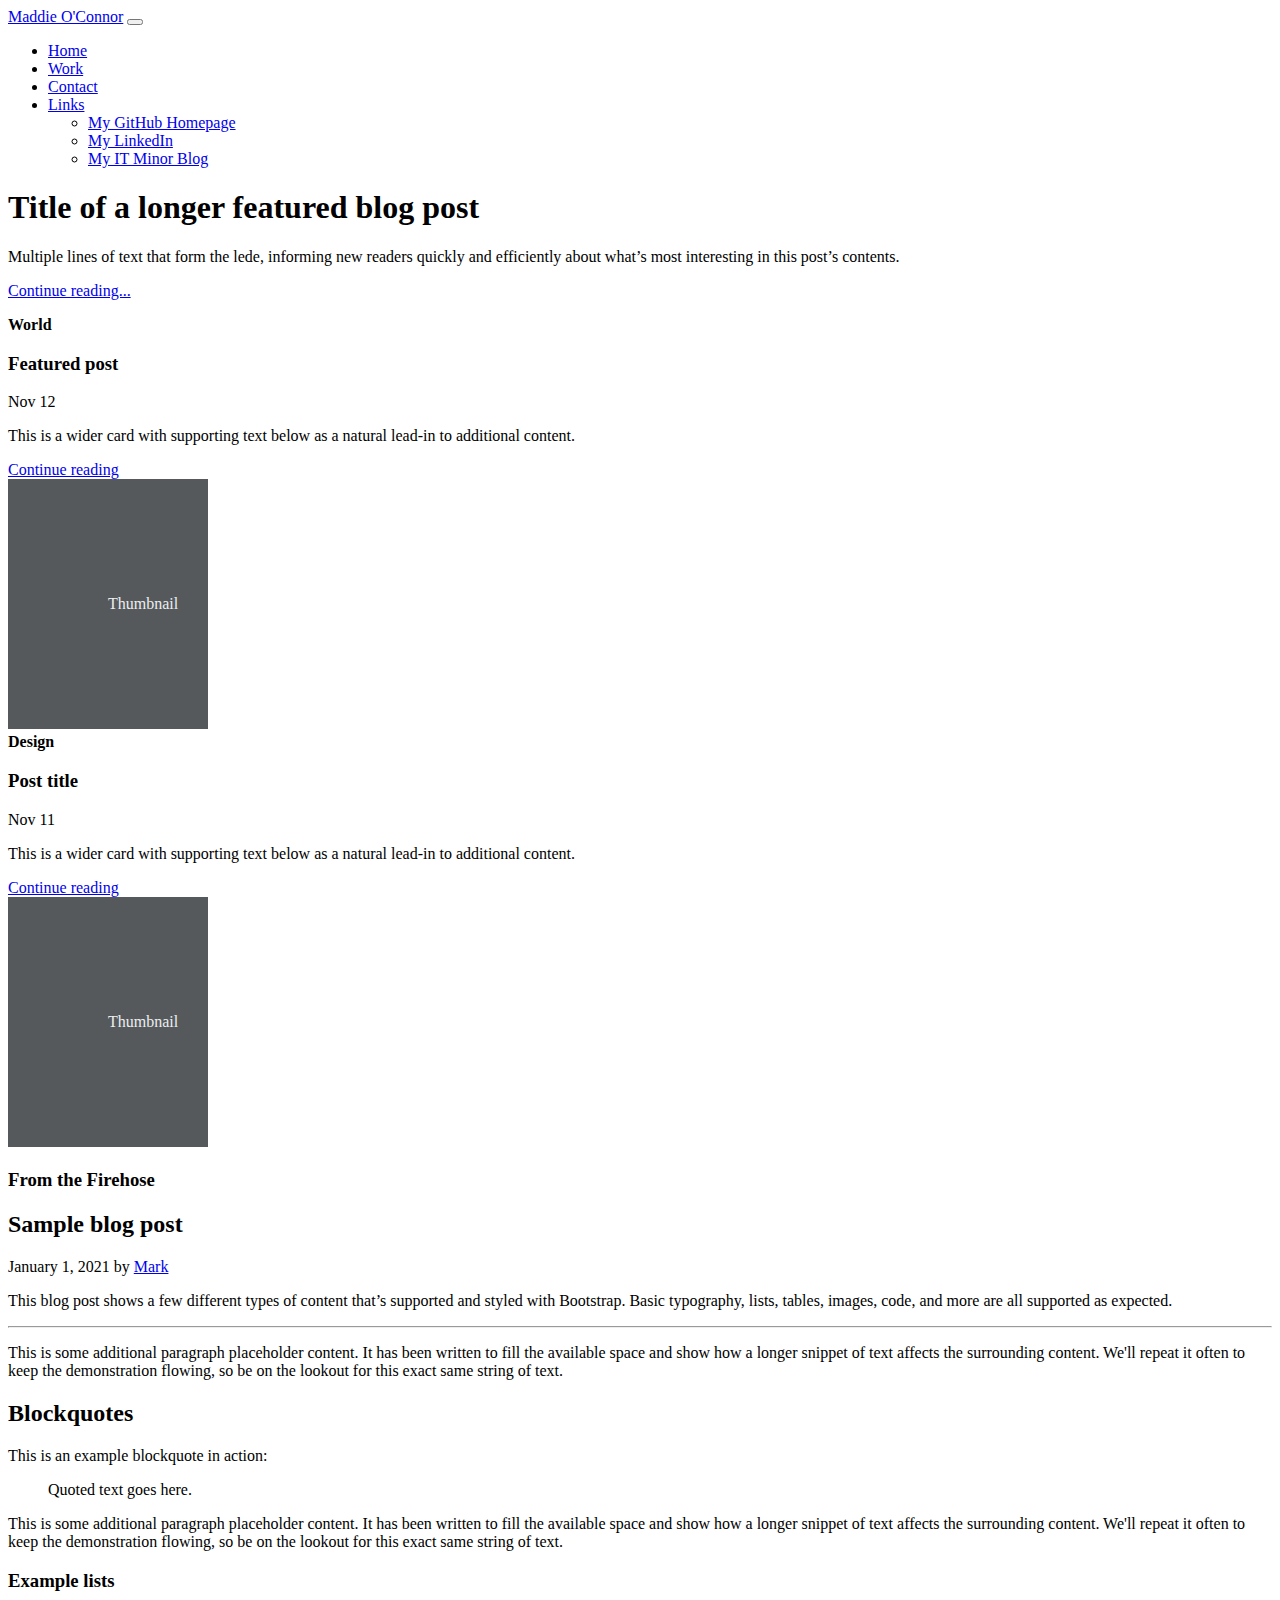
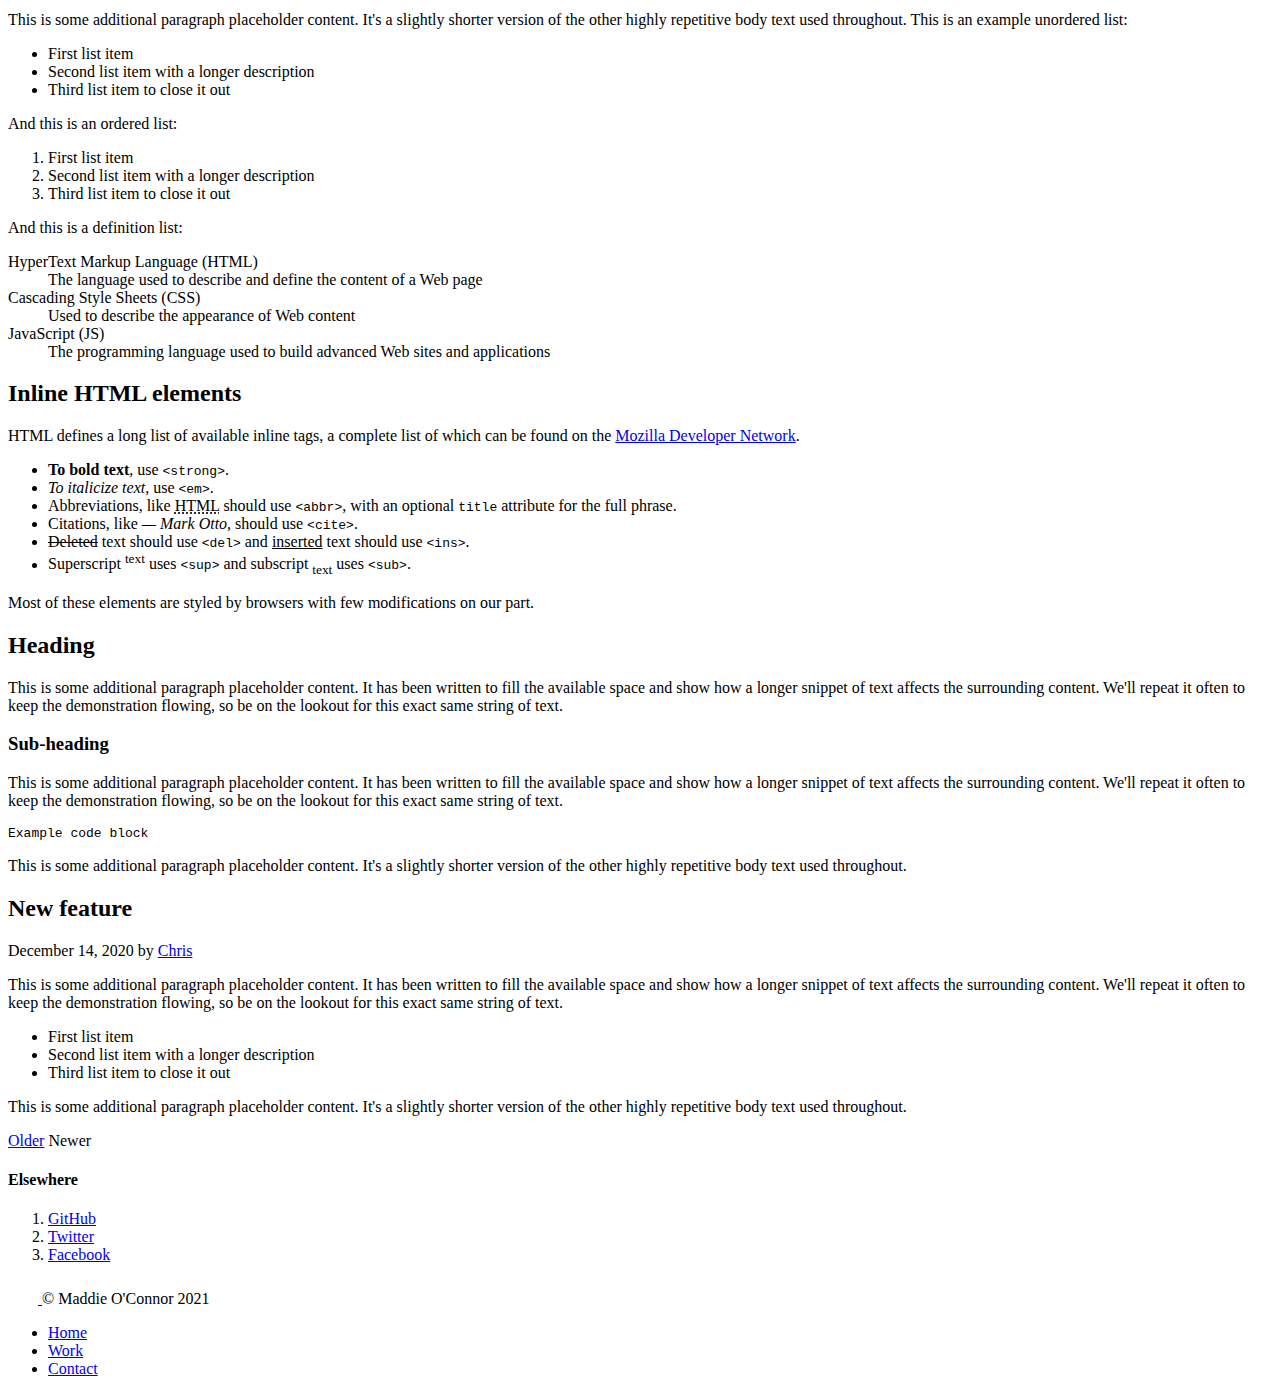
==== index.html @ e5c35200 "initial commit" ====
<!doctype html>
<html lang="en">
  <head>
    <!-- Required meta tags -->
    <meta charset="utf-8">
    <meta name="viewport" content="width=device-width, initial-scale=1">
    <meta name="description" content="Maddie O'Connor is a creative professional">
    <meta name="author" content="Maddie O'Connor">

    <!-- Bootstrap CSS -->
    <link href="https://cdn.jsdelivr.net/npm/bootstrap@5.1.1/dist/css/bootstrap.min.css" rel="stylesheet" integrity="sha384-F3w7mX95PdgyTmZZMECAngseQB83DfGTowi0iMjiWaeVhAn4FJkqJByhZMI3AhiU" crossorigin="anonymous">
   <!--My  CSS & JS-->
    <link href="assets/css/style.css" rel="stylesheet">
    <title>Hello, world!</title>
  </head>
  <body>
      
    
    <div class="container-fluid">
            <nav class="navbar navbar-expand-lg navbar-light bg-light">
                <div class="container-fluid">
                <a class="navbar-brand" href="#">Maddie O'Connor</a>
                <button class="navbar-toggler" type="button" data-bs-toggle="collapse" data-bs-target="#navbarNavDropdown" aria-controls="navbarNavDropdown" aria-expanded="false" aria-label="Toggle navigation">
                    <span class="navbar-toggler-icon"></span>
                </button>
                <div class="collapse navbar-collapse" id="navbarNavDropdown">
                    <ul class="navbar-nav">
                    <li class="nav-item">
                        <a class="nav-link active" aria-current="page" href="#">Home</a>
                    </li>
                    <li class="nav-item">
                        <a class="nav-link" href="#">Work</a>
                    </li>
                    <li class="nav-item">
                        <a class="nav-link" href="#">Contact</a>
                    </li>
                    <li class="nav-item dropdown">
                        <a class="nav-link dropdown-toggle" href="#" id="navbarDropdownMenuLink" role="button" data-bs-toggle="dropdown" aria-expanded="false">
                        Links
                        </a>
                        <ul class="dropdown-menu" aria-labelledby="navbarDropdownMenuLink">
                        <li><a class="dropdown-item" href="#">My GitHub Homepage</a></li>
                        <li><a class="dropdown-item" href="#">My LinkedIn</a></li>
                        <li><a class="dropdown-item" href="#">My IT Minor Blog</a></li>
                        </ul>
                    </li>
                    </ul>
                </div>
                </div>
            </nav>
            <a id="top"></a>
    
    </div>
    <main class="container">
        <div class="p-4 p-md-5 mb-4 rounded">
          <div class="col-md-6 px-0">
            <h1 class="display-4 fst-italic">Title of a longer featured blog post</h1>
            <p class="lead my-3">Multiple lines of text that form the lede, informing new readers quickly and efficiently about what’s most interesting in this post’s contents.</p>
            <p class="lead mb-0"><a href="#" class="text-white fw-bold">Continue reading...</a></p>
          </div>
        </div>
      
        <div class="row mb-2">
          <div class="col-md-6">
            <div class="row g-0 border rounded overflow-hidden flex-md-row mb-4 shadow-sm h-md-250 position-relative">
              <div class="col p-4 d-flex flex-column position-static">
                <strong class="d-inline-block mb-2 text-primary">World</strong>
                <h3 class="mb-0">Featured post</h3>
                <div class="mb-1 text-muted">Nov 12</div>
                <p class="card-text mb-auto">This is a wider card with supporting text below as a natural lead-in to additional content.</p>
                <a href="#" class="stretched-link">Continue reading</a>
              </div>
              <div class="col-auto d-none d-lg-block">
                <svg class="bd-placeholder-img" width="200" height="250" xmlns="http://www.w3.org/2000/svg" role="img" aria-label="Placeholder: Thumbnail" preserveAspectRatio="xMidYMid slice" focusable="false"><title>Placeholder</title><rect width="100%" height="100%" fill="#55595c"/><text x="50%" y="50%" fill="#eceeef" dy=".3em">Thumbnail</text></svg>
      
              </div>
            </div>
          </div>
          <div class="col-md-6">
            <div class="row g-0 border rounded overflow-hidden flex-md-row mb-4 shadow-sm h-md-250 position-relative">
              <div class="col p-4 d-flex flex-column position-static">
                <strong class="d-inline-block mb-2 text-success">Design</strong>
                <h3 class="mb-0">Post title</h3>
                <div class="mb-1 text-muted">Nov 11</div>
                <p class="mb-auto">This is a wider card with supporting text below as a natural lead-in to additional content.</p>
                <a href="#" class="stretched-link">Continue reading</a>
              </div>
              <div class="col-auto d-none d-lg-block">
                <svg class="bd-placeholder-img" width="200" height="250" xmlns="http://www.w3.org/2000/svg" role="img" aria-label="Placeholder: Thumbnail" preserveAspectRatio="xMidYMid slice" focusable="false"><title>Placeholder</title><rect width="100%" height="100%" fill="#55595c"/><text x="50%" y="50%" fill="#eceeef" dy=".3em">Thumbnail</text></svg>
      
              </div>
            </div>
          </div>
        </div>
      
        <div class="row g-5">
          <div class="col-md-8">
            <h3 class="pb-4 mb-4 fst-italic border-bottom">
              From the Firehose
            </h3>
      
            <article class="blog-post">
              <h2 class="blog-post-title">Sample blog post</h2>
              <p class="blog-post-meta">January 1, 2021 by <a href="#">Mark</a></p>
      
              <p>This blog post shows a few different types of content that’s supported and styled with Bootstrap. Basic typography, lists, tables, images, code, and more are all supported as expected.</p>
              <hr>
              <p>This is some additional paragraph placeholder content. It has been written to fill the available space and show how a longer snippet of text affects the surrounding content. We'll repeat it often to keep the demonstration flowing, so be on the lookout for this exact same string of text.</p>
              <h2>Blockquotes</h2>
              <p>This is an example blockquote in action:</p>
              <blockquote class="blockquote">
                <p>Quoted text goes here.</p>
              </blockquote>
              <p>This is some additional paragraph placeholder content. It has been written to fill the available space and show how a longer snippet of text affects the surrounding content. We'll repeat it often to keep the demonstration flowing, so be on the lookout for this exact same string of text.</p>
              <h3>Example lists</h3>
              <p>This is some additional paragraph placeholder content. It's a slightly shorter version of the other highly repetitive body text used throughout. This is an example unordered list:</p>
              <ul>
                <li>First list item</li>
                <li>Second list item with a longer description</li>
                <li>Third list item to close it out</li>
              </ul>
              <p>And this is an ordered list:</p>
              <ol>
                <li>First list item</li>
                <li>Second list item with a longer description</li>
                <li>Third list item to close it out</li>
              </ol>
              <p>And this is a definition list:</p>
              <dl>
                <dt>HyperText Markup Language (HTML)</dt>
                <dd>The language used to describe and define the content of a Web page</dd>
                <dt>Cascading Style Sheets (CSS)</dt>
                <dd>Used to describe the appearance of Web content</dd>
                <dt>JavaScript (JS)</dt>
                <dd>The programming language used to build advanced Web sites and applications</dd>
              </dl>
              <h2>Inline HTML elements</h2>
              <p>HTML defines a long list of available inline tags, a complete list of which can be found on the <a href="https://developer.mozilla.org/en-US/docs/Web/HTML/Element">Mozilla Developer Network</a>.</p>
              <ul>
                <li><strong>To bold text</strong>, use <code class="language-plaintext highlighter-rouge">&lt;strong&gt;</code>.</li>
                <li><em>To italicize text</em>, use <code class="language-plaintext highlighter-rouge">&lt;em&gt;</code>.</li>
                <li>Abbreviations, like <abbr title="HyperText Markup Langage">HTML</abbr> should use <code class="language-plaintext highlighter-rouge">&lt;abbr&gt;</code>, with an optional <code class="language-plaintext highlighter-rouge">title</code> attribute for the full phrase.</li>
                <li>Citations, like <cite>— Mark Otto</cite>, should use <code class="language-plaintext highlighter-rouge">&lt;cite&gt;</code>.</li>
                <li><del>Deleted</del> text should use <code class="language-plaintext highlighter-rouge">&lt;del&gt;</code> and <ins>inserted</ins> text should use <code class="language-plaintext highlighter-rouge">&lt;ins&gt;</code>.</li>
                <li>Superscript <sup>text</sup> uses <code class="language-plaintext highlighter-rouge">&lt;sup&gt;</code> and subscript <sub>text</sub> uses <code class="language-plaintext highlighter-rouge">&lt;sub&gt;</code>.</li>
              </ul>
              <p>Most of these elements are styled by browsers with few modifications on our part.</p>
              <h2>Heading</h2>
              <p>This is some additional paragraph placeholder content. It has been written to fill the available space and show how a longer snippet of text affects the surrounding content. We'll repeat it often to keep the demonstration flowing, so be on the lookout for this exact same string of text.</p>
              <h3>Sub-heading</h3>
              <p>This is some additional paragraph placeholder content. It has been written to fill the available space and show how a longer snippet of text affects the surrounding content. We'll repeat it often to keep the demonstration flowing, so be on the lookout for this exact same string of text.</p>
              <pre><code>Example code block</code></pre>
              <p>This is some additional paragraph placeholder content. It's a slightly shorter version of the other highly repetitive body text used throughout.</p>
            </article>
      
 
      
            <article class="blog-post">
              <h2 class="blog-post-title">New feature</h2>
              <p class="blog-post-meta">December 14, 2020 by <a href="#">Chris</a></p>
      
              <p>This is some additional paragraph placeholder content. It has been written to fill the available space and show how a longer snippet of text affects the surrounding content. We'll repeat it often to keep the demonstration flowing, so be on the lookout for this exact same string of text.</p>
              <ul>
                <li>First list item</li>
                <li>Second list item with a longer description</li>
                <li>Third list item to close it out</li>
              </ul>
              <p>This is some additional paragraph placeholder content. It's a slightly shorter version of the other highly repetitive body text used throughout.</p>
            </article>
      
            <nav class="blog-pagination" aria-label="Pagination">
              <a class="btn btn-outline-primary" href="#">Older</a>
              <a class="btn btn-outline-secondary disabled">Newer</a>
            </nav>
      
          </div>
      

      
              <div class="p-4">
                <h4 class="fst-italic">Elsewhere</h4>
                <ol class="list-unstyled">
                  <li><a href="#">GitHub</a></li>
                  <li><a href="#">Twitter</a></li>
                  <li><a href="#">Facebook</a></li>               </ol>
              </div>
            </div>
          </div>
        </div>
      
      </main>
    <div class="container">
        <footer class="d-flex flex-wrap justify-content-between align-items-center py-3 my-4 border-top">
          <div class="col-md-4 d-flex align-items-center">
            <a href="/" class="mb-3 me-2 mb-md-0 text-muted text-decoration-none lh-1">
              <svg class="bi" width="30" height="24"><use xlink:href="#bootstrap"/></svg>
            </a>
            <span class="text-muted">&copy; Maddie O'Connor 2021</span>
          </div>
      
          <ul class="nav col-md-4 justify-content-end list-unstyled d-flex">
            <li class="ms-3"><a class="text-muted" href="#top">Home</a></li>
            <li class="ms-3"><a class="text-muted" href="#work">Work</a></li>
            <li class="ms-3"><a class="text-muted" href="#contact">Contact</a></li>
          </ul>
        </footer>
      </div>
    <!-- Optional JavaScript; choose one of the two! -->

    <!-- Option 1: Bootstrap Bundle with Popper -->
    <script src="https://cdn.jsdelivr.net/npm/bootstrap@5.1.1/dist/js/bootstrap.bundle.min.js" integrity="sha384-/bQdsTh/da6pkI1MST/rWKFNjaCP5gBSY4sEBT38Q/9RBh9AH40zEOg7Hlq2THRZ" crossorigin="anonymous"></script>


  </body>
</html>
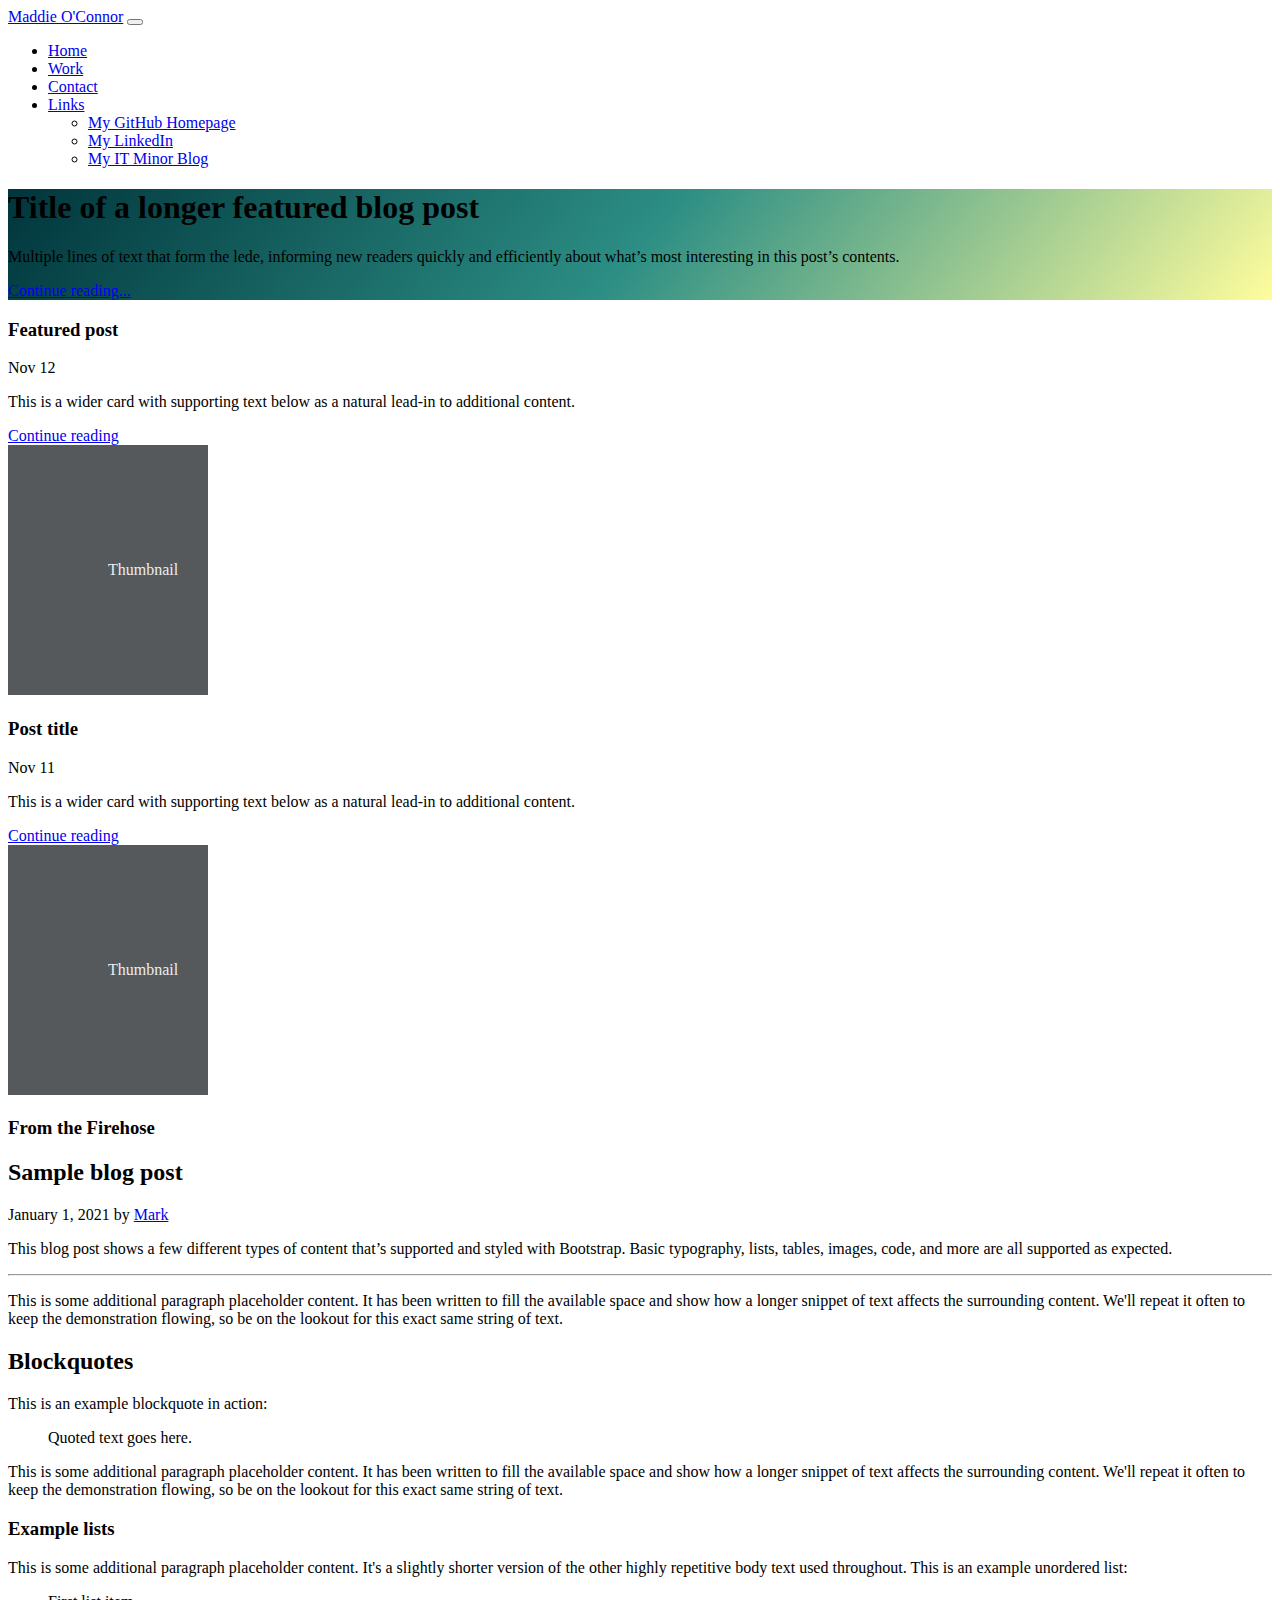
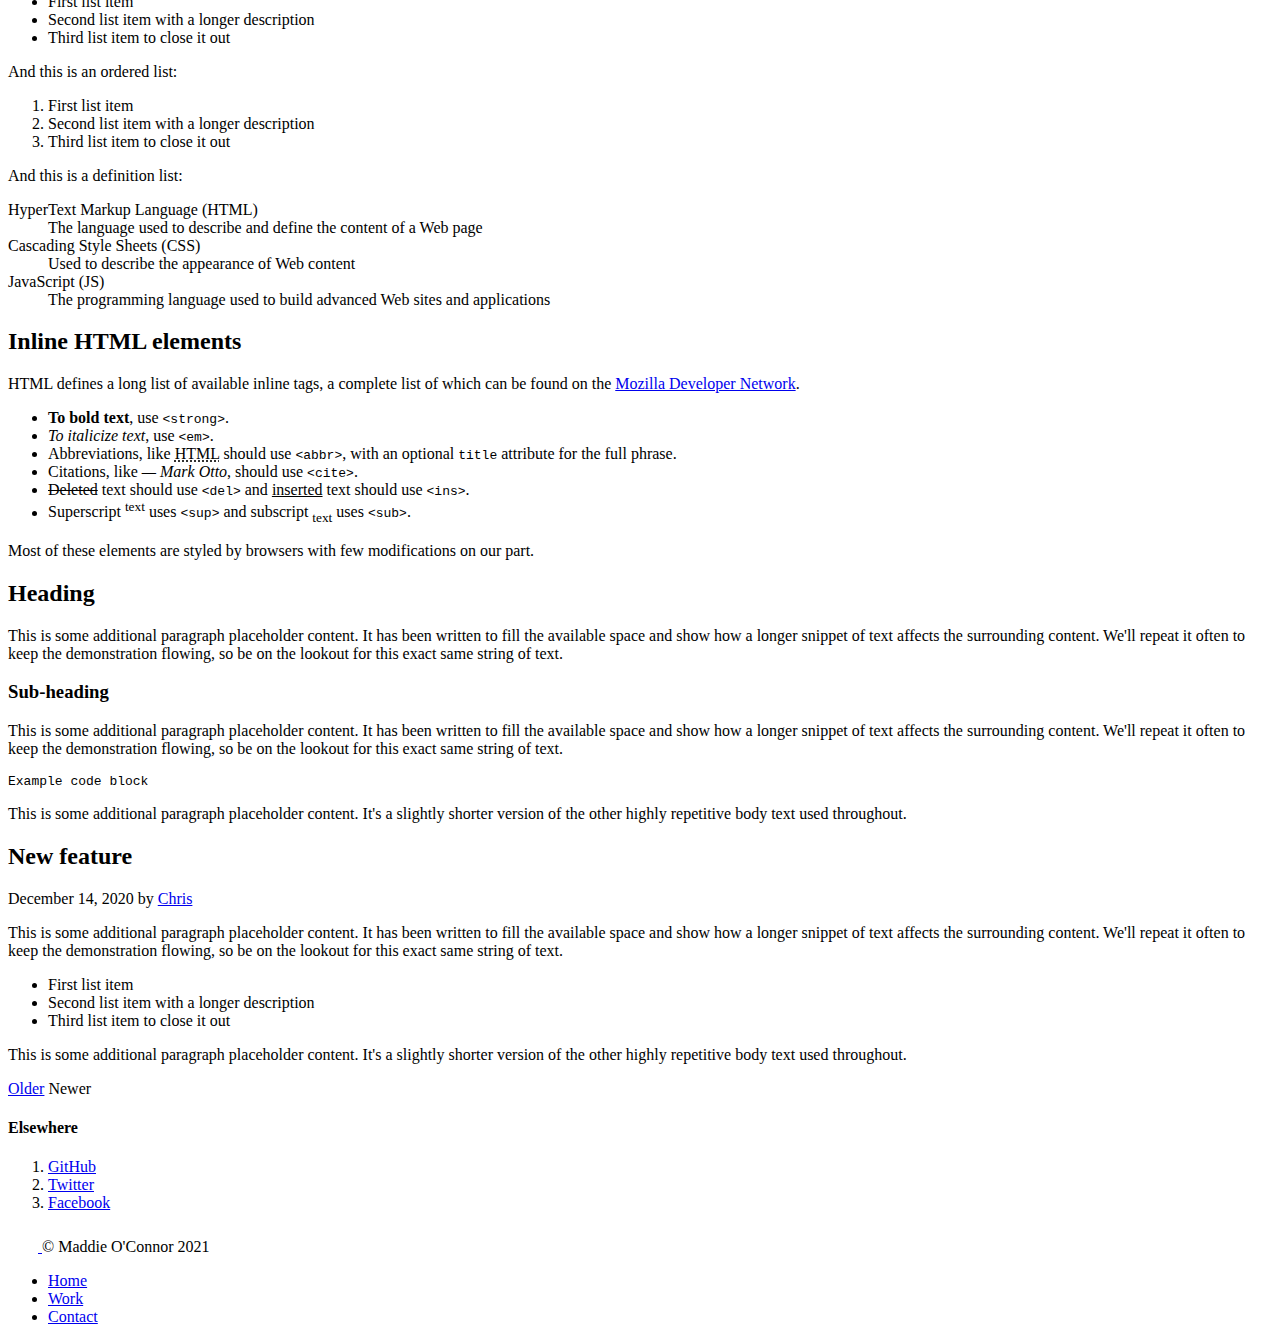
==== commit a80bdf22: "put gradient on page :)" ====
--- a/index.html
+++ b/index.html
@@ -52,7 +52,7 @@
     
     </div>
     <main class="container">
-        <div class="p-4 p-md-5 mb-4 rounded">
+        <div class="p-4 p-md-5 mb-4 rounded"id="hero1">
           <div class="col-md-6 px-0">
             <h1 class="display-4 fst-italic">Title of a longer featured blog post</h1>
             <p class="lead my-3">Multiple lines of text that form the lede, informing new readers quickly and efficiently about what’s most interesting in this post’s contents.</p>
@@ -64,7 +64,6 @@
           <div class="col-md-6">
             <div class="row g-0 border rounded overflow-hidden flex-md-row mb-4 shadow-sm h-md-250 position-relative">
               <div class="col p-4 d-flex flex-column position-static">
-                <strong class="d-inline-block mb-2 text-primary">World</strong>
                 <h3 class="mb-0">Featured post</h3>
                 <div class="mb-1 text-muted">Nov 12</div>
                 <p class="card-text mb-auto">This is a wider card with supporting text below as a natural lead-in to additional content.</p>
@@ -79,7 +78,6 @@
           <div class="col-md-6">
             <div class="row g-0 border rounded overflow-hidden flex-md-row mb-4 shadow-sm h-md-250 position-relative">
               <div class="col p-4 d-flex flex-column position-static">
-                <strong class="d-inline-block mb-2 text-success">Design</strong>
                 <h3 class="mb-0">Post title</h3>
                 <div class="mb-1 text-muted">Nov 11</div>
                 <p class="mb-auto">This is a wider card with supporting text below as a natural lead-in to additional content.</p>
--- a/assets/css/style.css
+++ b/assets/css/style.css
@@ -0,0 +1,10 @@
+#hero1{
+    background: rgb(0,53,60);
+    background: linear-gradient(130deg, rgba(0,53,60,1) 0%, rgba(44,142,132,1) 50%, rgba(255,253,157,1) 100%);
+
+}
+
+:root{
+    
+   font-family: Georgia, 'Times New Roman', Times, serif;
+}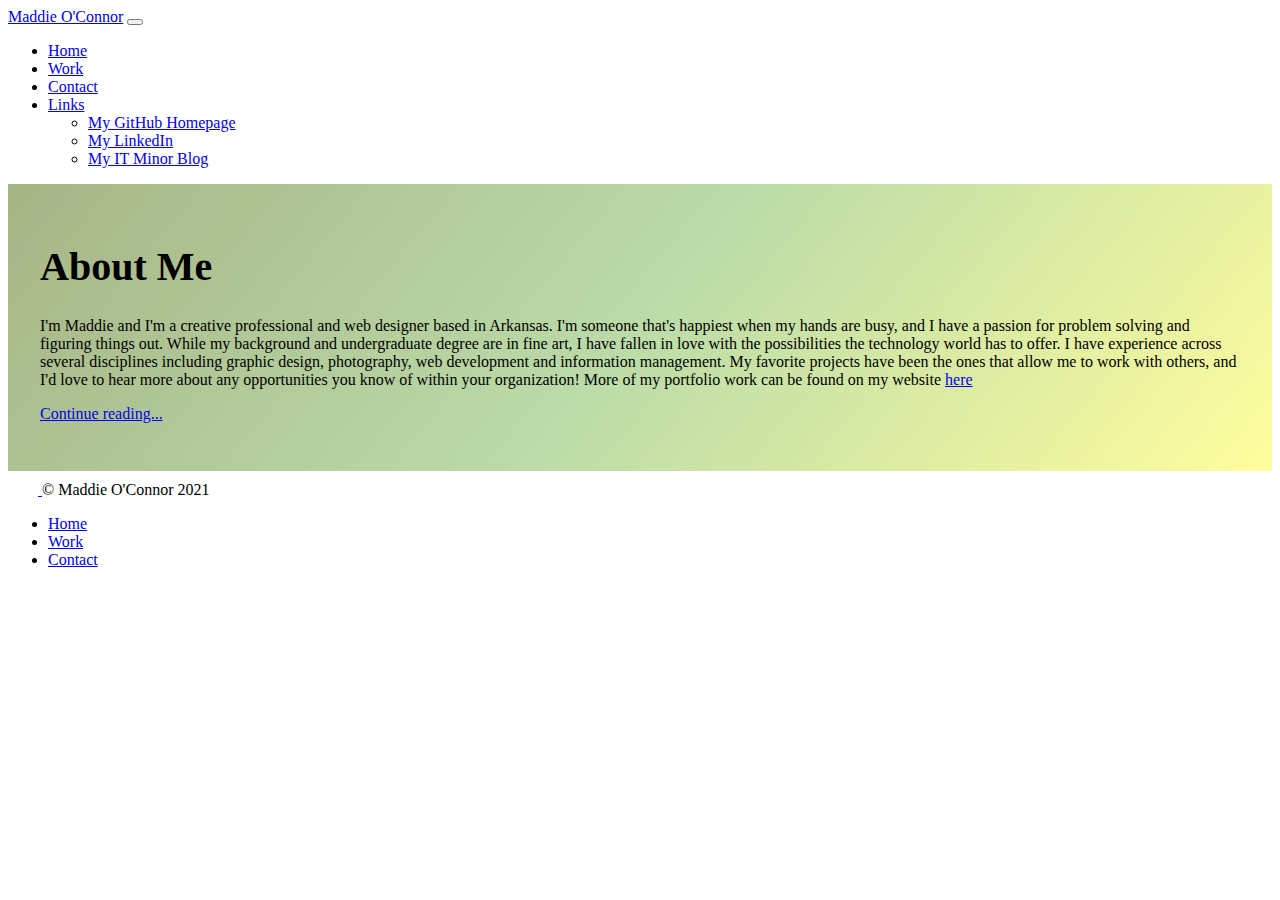
==== commit b3112f21: "jffjhf" ====
--- a/index.html
+++ b/index.html
@@ -8,7 +8,7 @@
     <meta name="author" content="Maddie O'Connor">
 
     <!-- Bootstrap CSS -->
-    <link href="https://cdn.jsdelivr.net/npm/bootstrap@5.1.1/dist/css/bootstrap.min.css" rel="stylesheet" integrity="sha384-F3w7mX95PdgyTmZZMECAngseQB83DfGTowi0iMjiWaeVhAn4FJkqJByhZMI3AhiU" crossorigin="anonymous">
+    <!--link href="https://cdn.jsdelivr.net/npm/bootstrap@5.1.1/dist/css/bootstrap.min.css" rel="stylesheet" integrity="sha384-F3w7mX95PdgyTmZZMECAngseQB83DfGTowi0iMjiWaeVhAn4FJkqJByhZMI3AhiU" crossorigin="anonymous"-->
    <!--My  CSS & JS-->
     <link href="assets/css/style.css" rel="stylesheet">
     <title>Hello, world!</title>
@@ -53,139 +53,14 @@
     </div>
     <main class="container">
         <div class="p-4 p-md-5 mb-4 rounded"id="hero1">
-          <div class="col-md-6 px-0">
-            <h1 class="display-4 fst-italic">Title of a longer featured blog post</h1>
-            <p class="lead my-3">Multiple lines of text that form the lede, informing new readers quickly and efficiently about what’s most interesting in this post’s contents.</p>
+          <div class="col-md-6  overlay-bg-readability">
+            <h1 class="heading-main">About Me</h1>
+            <p class="lead my-3">I'm Maddie and I'm a creative professional and web designer based in Arkansas. I'm someone that's happiest when my hands are busy, and I have a passion for problem solving and figuring things out. While my background and undergraduate degree are in fine art, I have fallen in love with the possibilities the technology world has to offer. I have experience across several disciplines including graphic design, photography, web development and information management. My favorite projects have been the ones that allow me to work with others, and I'd love to hear more about any opportunities you know of within your organization! More of my portfolio work can be found on my website <a href="https://maddieoconnor.com">here</a></p>
             <p class="lead mb-0"><a href="#" class="text-white fw-bold">Continue reading...</a></p>
           </div>
         </div>
       
-        <div class="row mb-2">
-          <div class="col-md-6">
-            <div class="row g-0 border rounded overflow-hidden flex-md-row mb-4 shadow-sm h-md-250 position-relative">
-              <div class="col p-4 d-flex flex-column position-static">
-                <h3 class="mb-0">Featured post</h3>
-                <div class="mb-1 text-muted">Nov 12</div>
-                <p class="card-text mb-auto">This is a wider card with supporting text below as a natural lead-in to additional content.</p>
-                <a href="#" class="stretched-link">Continue reading</a>
-              </div>
-              <div class="col-auto d-none d-lg-block">
-                <svg class="bd-placeholder-img" width="200" height="250" xmlns="http://www.w3.org/2000/svg" role="img" aria-label="Placeholder: Thumbnail" preserveAspectRatio="xMidYMid slice" focusable="false"><title>Placeholder</title><rect width="100%" height="100%" fill="#55595c"/><text x="50%" y="50%" fill="#eceeef" dy=".3em">Thumbnail</text></svg>
-      
-              </div>
-            </div>
-          </div>
-          <div class="col-md-6">
-            <div class="row g-0 border rounded overflow-hidden flex-md-row mb-4 shadow-sm h-md-250 position-relative">
-              <div class="col p-4 d-flex flex-column position-static">
-                <h3 class="mb-0">Post title</h3>
-                <div class="mb-1 text-muted">Nov 11</div>
-                <p class="mb-auto">This is a wider card with supporting text below as a natural lead-in to additional content.</p>
-                <a href="#" class="stretched-link">Continue reading</a>
-              </div>
-              <div class="col-auto d-none d-lg-block">
-                <svg class="bd-placeholder-img" width="200" height="250" xmlns="http://www.w3.org/2000/svg" role="img" aria-label="Placeholder: Thumbnail" preserveAspectRatio="xMidYMid slice" focusable="false"><title>Placeholder</title><rect width="100%" height="100%" fill="#55595c"/><text x="50%" y="50%" fill="#eceeef" dy=".3em">Thumbnail</text></svg>
-      
-              </div>
-            </div>
-          </div>
-        </div>
-      
-        <div class="row g-5">
-          <div class="col-md-8">
-            <h3 class="pb-4 mb-4 fst-italic border-bottom">
-              From the Firehose
-            </h3>
-      
-            <article class="blog-post">
-              <h2 class="blog-post-title">Sample blog post</h2>
-              <p class="blog-post-meta">January 1, 2021 by <a href="#">Mark</a></p>
-      
-              <p>This blog post shows a few different types of content that’s supported and styled with Bootstrap. Basic typography, lists, tables, images, code, and more are all supported as expected.</p>
-              <hr>
-              <p>This is some additional paragraph placeholder content. It has been written to fill the available space and show how a longer snippet of text affects the surrounding content. We'll repeat it often to keep the demonstration flowing, so be on the lookout for this exact same string of text.</p>
-              <h2>Blockquotes</h2>
-              <p>This is an example blockquote in action:</p>
-              <blockquote class="blockquote">
-                <p>Quoted text goes here.</p>
-              </blockquote>
-              <p>This is some additional paragraph placeholder content. It has been written to fill the available space and show how a longer snippet of text affects the surrounding content. We'll repeat it often to keep the demonstration flowing, so be on the lookout for this exact same string of text.</p>
-              <h3>Example lists</h3>
-              <p>This is some additional paragraph placeholder content. It's a slightly shorter version of the other highly repetitive body text used throughout. This is an example unordered list:</p>
-              <ul>
-                <li>First list item</li>
-                <li>Second list item with a longer description</li>
-                <li>Third list item to close it out</li>
-              </ul>
-              <p>And this is an ordered list:</p>
-              <ol>
-                <li>First list item</li>
-                <li>Second list item with a longer description</li>
-                <li>Third list item to close it out</li>
-              </ol>
-              <p>And this is a definition list:</p>
-              <dl>
-                <dt>HyperText Markup Language (HTML)</dt>
-                <dd>The language used to describe and define the content of a Web page</dd>
-                <dt>Cascading Style Sheets (CSS)</dt>
-                <dd>Used to describe the appearance of Web content</dd>
-                <dt>JavaScript (JS)</dt>
-                <dd>The programming language used to build advanced Web sites and applications</dd>
-              </dl>
-              <h2>Inline HTML elements</h2>
-              <p>HTML defines a long list of available inline tags, a complete list of which can be found on the <a href="https://developer.mozilla.org/en-US/docs/Web/HTML/Element">Mozilla Developer Network</a>.</p>
-              <ul>
-                <li><strong>To bold text</strong>, use <code class="language-plaintext highlighter-rouge">&lt;strong&gt;</code>.</li>
-                <li><em>To italicize text</em>, use <code class="language-plaintext highlighter-rouge">&lt;em&gt;</code>.</li>
-                <li>Abbreviations, like <abbr title="HyperText Markup Langage">HTML</abbr> should use <code class="language-plaintext highlighter-rouge">&lt;abbr&gt;</code>, with an optional <code class="language-plaintext highlighter-rouge">title</code> attribute for the full phrase.</li>
-                <li>Citations, like <cite>— Mark Otto</cite>, should use <code class="language-plaintext highlighter-rouge">&lt;cite&gt;</code>.</li>
-                <li><del>Deleted</del> text should use <code class="language-plaintext highlighter-rouge">&lt;del&gt;</code> and <ins>inserted</ins> text should use <code class="language-plaintext highlighter-rouge">&lt;ins&gt;</code>.</li>
-                <li>Superscript <sup>text</sup> uses <code class="language-plaintext highlighter-rouge">&lt;sup&gt;</code> and subscript <sub>text</sub> uses <code class="language-plaintext highlighter-rouge">&lt;sub&gt;</code>.</li>
-              </ul>
-              <p>Most of these elements are styled by browsers with few modifications on our part.</p>
-              <h2>Heading</h2>
-              <p>This is some additional paragraph placeholder content. It has been written to fill the available space and show how a longer snippet of text affects the surrounding content. We'll repeat it often to keep the demonstration flowing, so be on the lookout for this exact same string of text.</p>
-              <h3>Sub-heading</h3>
-              <p>This is some additional paragraph placeholder content. It has been written to fill the available space and show how a longer snippet of text affects the surrounding content. We'll repeat it often to keep the demonstration flowing, so be on the lookout for this exact same string of text.</p>
-              <pre><code>Example code block</code></pre>
-              <p>This is some additional paragraph placeholder content. It's a slightly shorter version of the other highly repetitive body text used throughout.</p>
-            </article>
-      
- 
-      
-            <article class="blog-post">
-              <h2 class="blog-post-title">New feature</h2>
-              <p class="blog-post-meta">December 14, 2020 by <a href="#">Chris</a></p>
-      
-              <p>This is some additional paragraph placeholder content. It has been written to fill the available space and show how a longer snippet of text affects the surrounding content. We'll repeat it often to keep the demonstration flowing, so be on the lookout for this exact same string of text.</p>
-              <ul>
-                <li>First list item</li>
-                <li>Second list item with a longer description</li>
-                <li>Third list item to close it out</li>
-              </ul>
-              <p>This is some additional paragraph placeholder content. It's a slightly shorter version of the other highly repetitive body text used throughout.</p>
-            </article>
-      
-            <nav class="blog-pagination" aria-label="Pagination">
-              <a class="btn btn-outline-primary" href="#">Older</a>
-              <a class="btn btn-outline-secondary disabled">Newer</a>
-            </nav>
-      
-          </div>
-      
-
-      
-              <div class="p-4">
-                <h4 class="fst-italic">Elsewhere</h4>
-                <ol class="list-unstyled">
-                  <li><a href="#">GitHub</a></li>
-                  <li><a href="#">Twitter</a></li>
-                  <li><a href="#">Facebook</a></li>               </ol>
-              </div>
-            </div>
-          </div>
-        </div>
-      
+        
       </main>
     <div class="container">
         <footer class="d-flex flex-wrap justify-content-between align-items-center py-3 my-4 border-top">
--- a/assets/css/style.css
+++ b/assets/css/style.css
@@ -1,10 +1,17 @@
 #hero1{
-    background: rgb(0,53,60);
-    background: linear-gradient(130deg, rgba(0,53,60,1) 0%, rgba(44,142,132,1) 50%, rgba(255,253,157,1) 100%);
+    background: rgb(92, 182, 194);
+    background: linear-gradient(130deg, rgb(78, 107, 110) 0%, rgb(119, 185, 179) 50%, rgba(255,253,157,1) 100%);
 
 }
-
+.overlay-bg-readability{
+    background: rgba(255,253,157,.5);
+    padding:2em;
+}
+.heading-main, h1, h2, h3{
+    font-family: 'Playfair Display','Georgia', 'Times New Roman', Times, serif;
+    font-size: 2.5rem;
+}
 :root{
     
-   font-family: Georgia, 'Times New Roman', Times, serif;
+   font-family: "Georgia", 'Times New Roman', 'Times', serif;
 }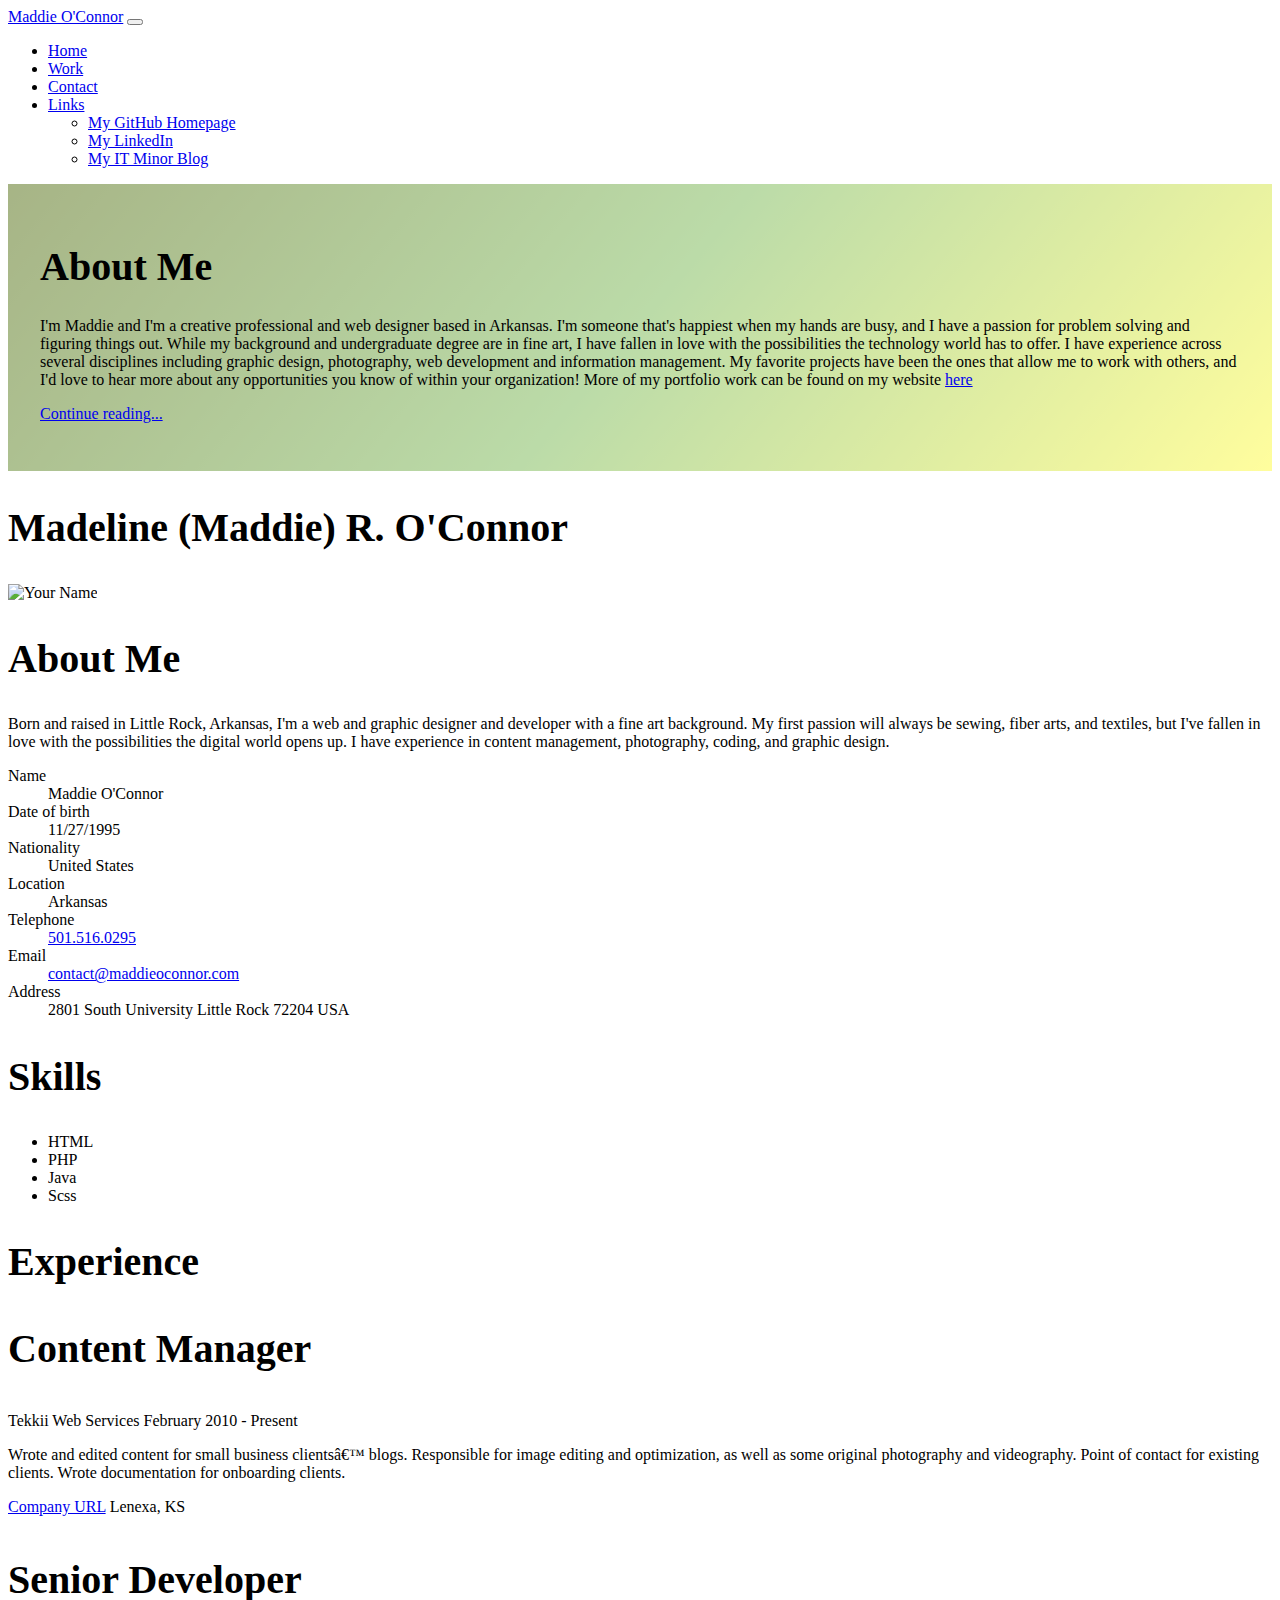
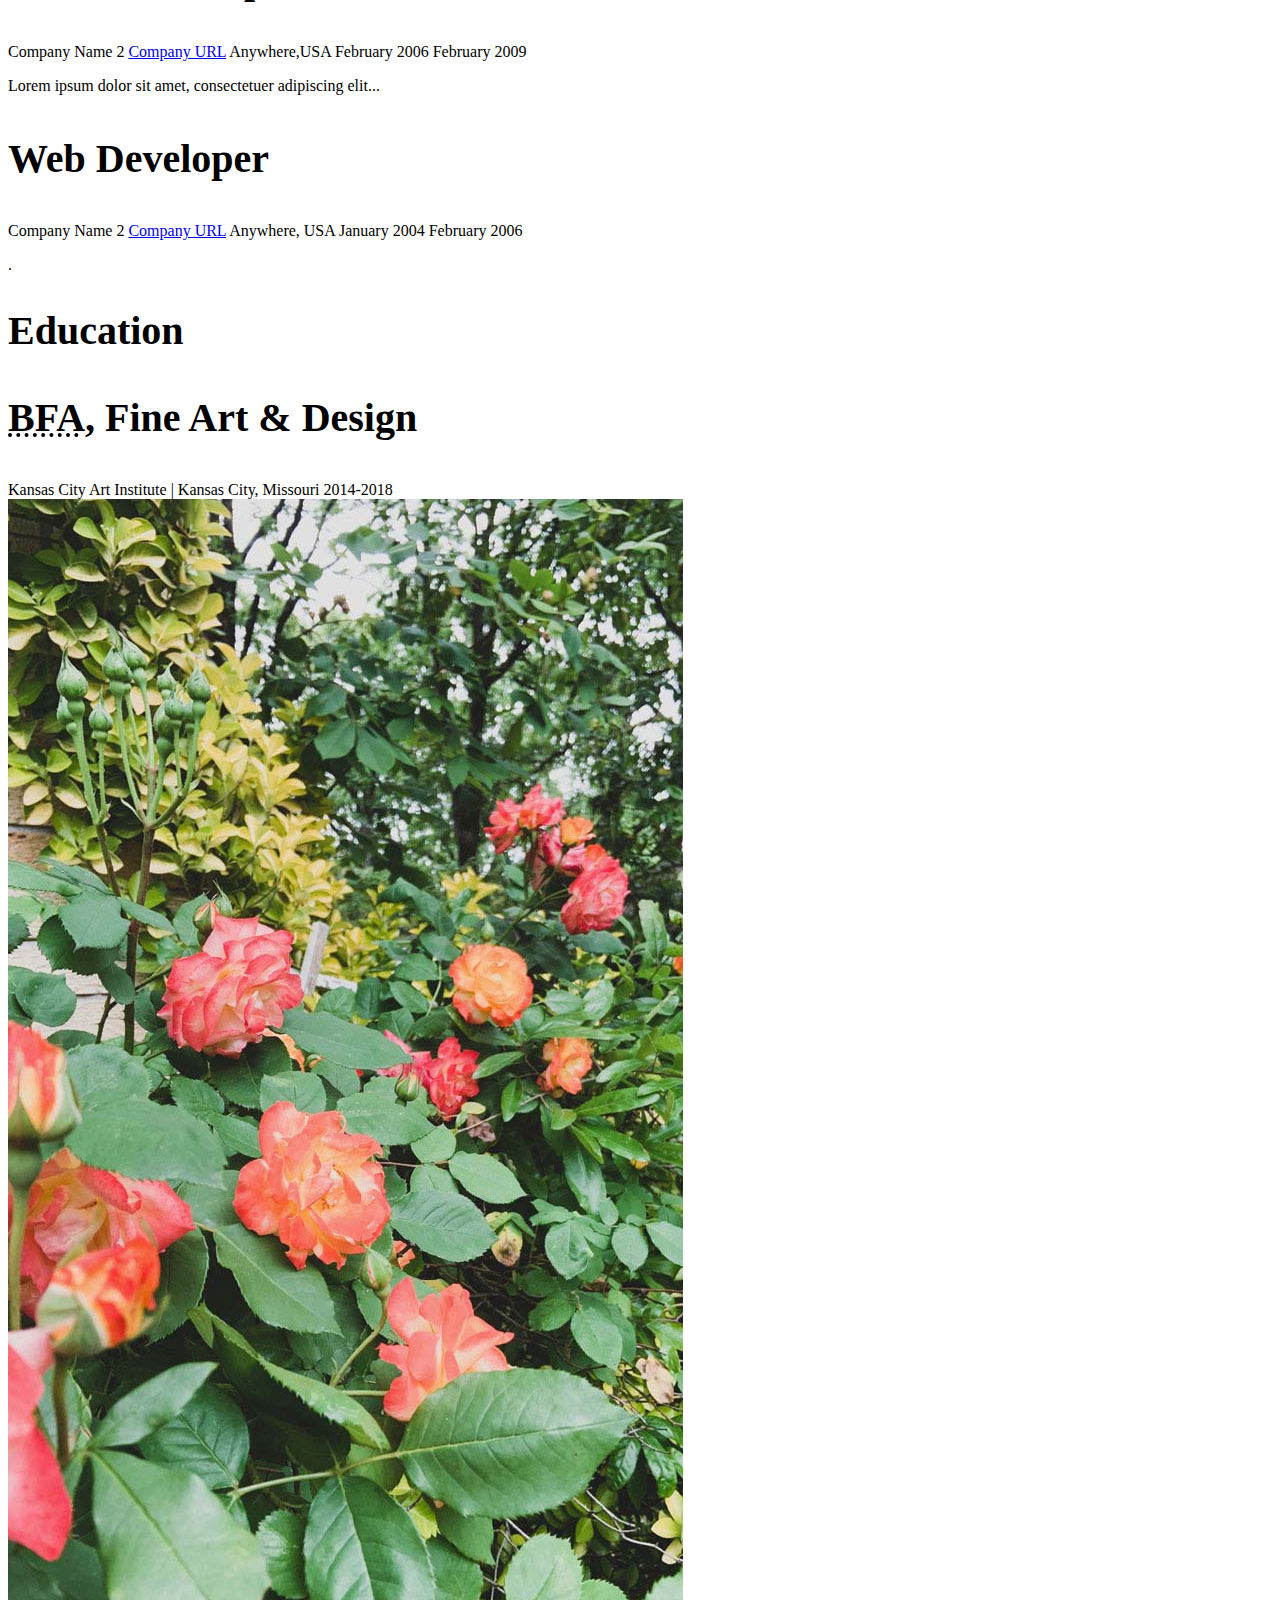
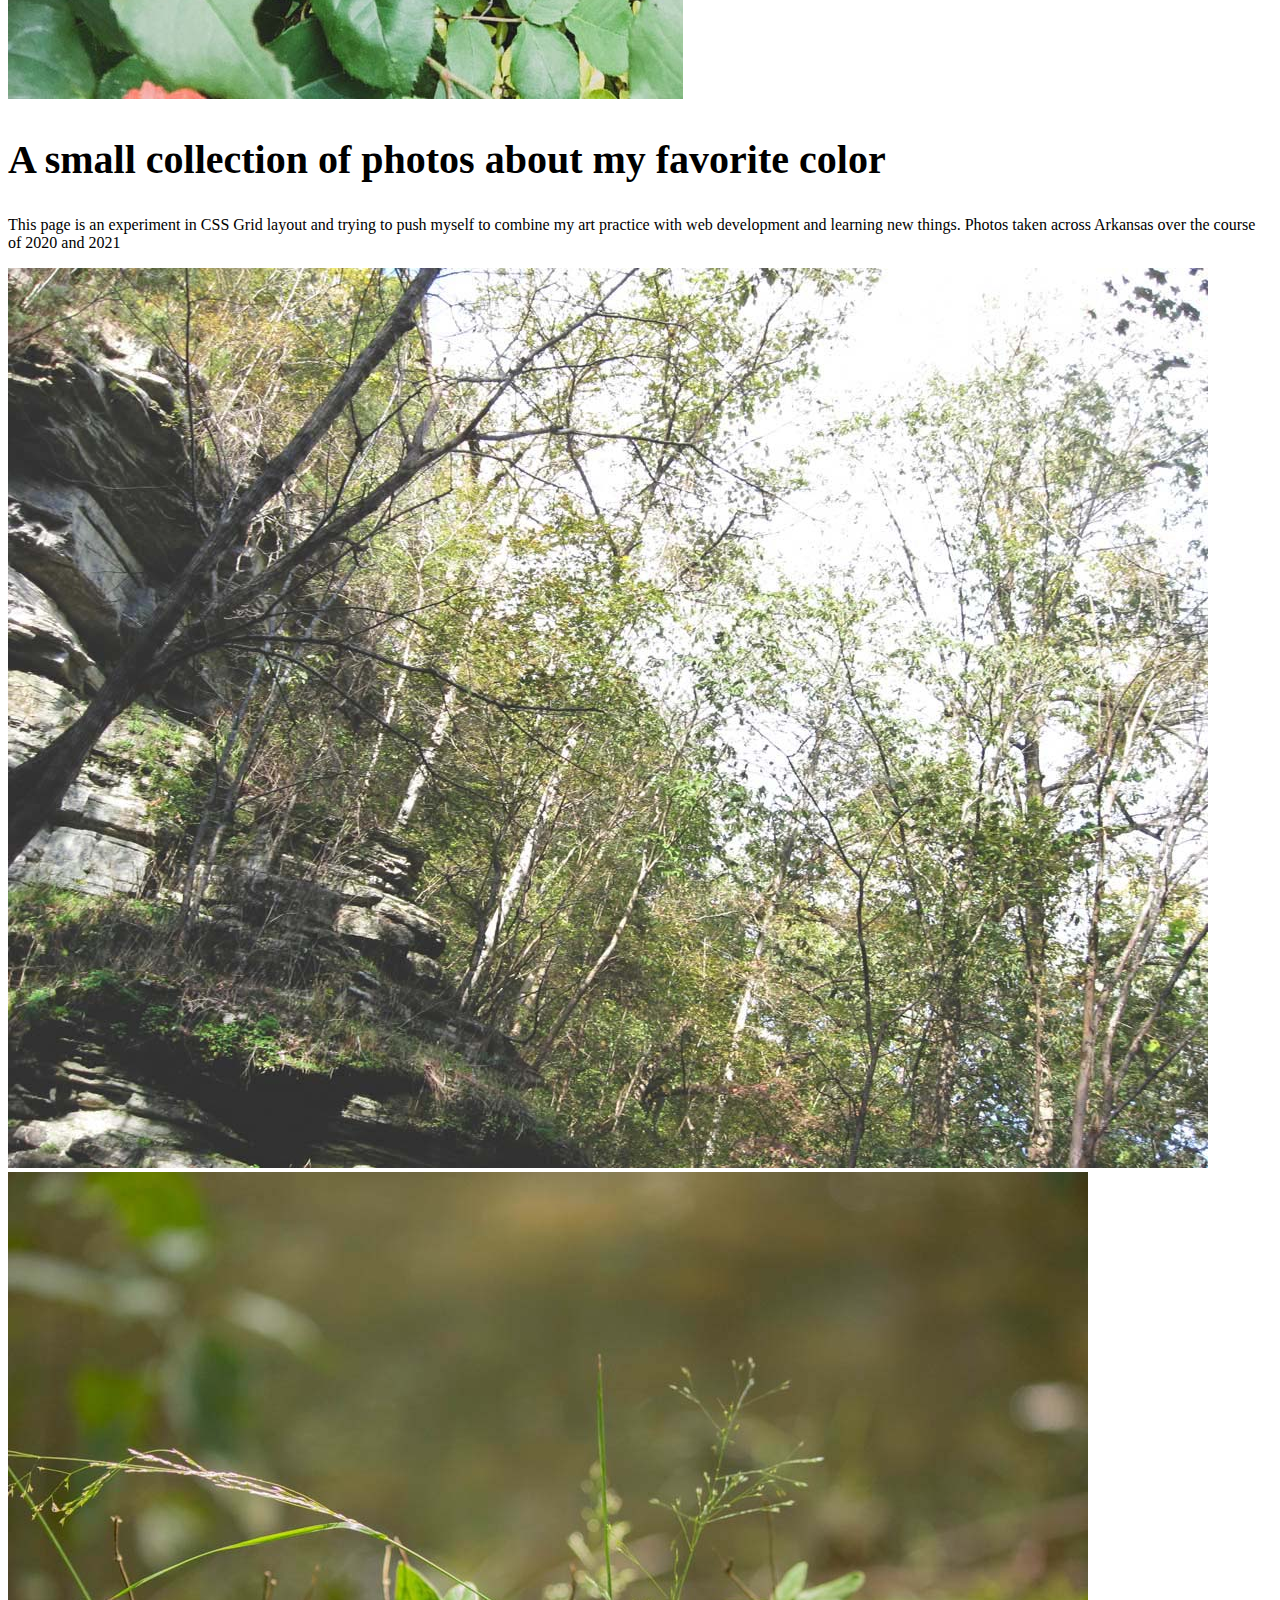
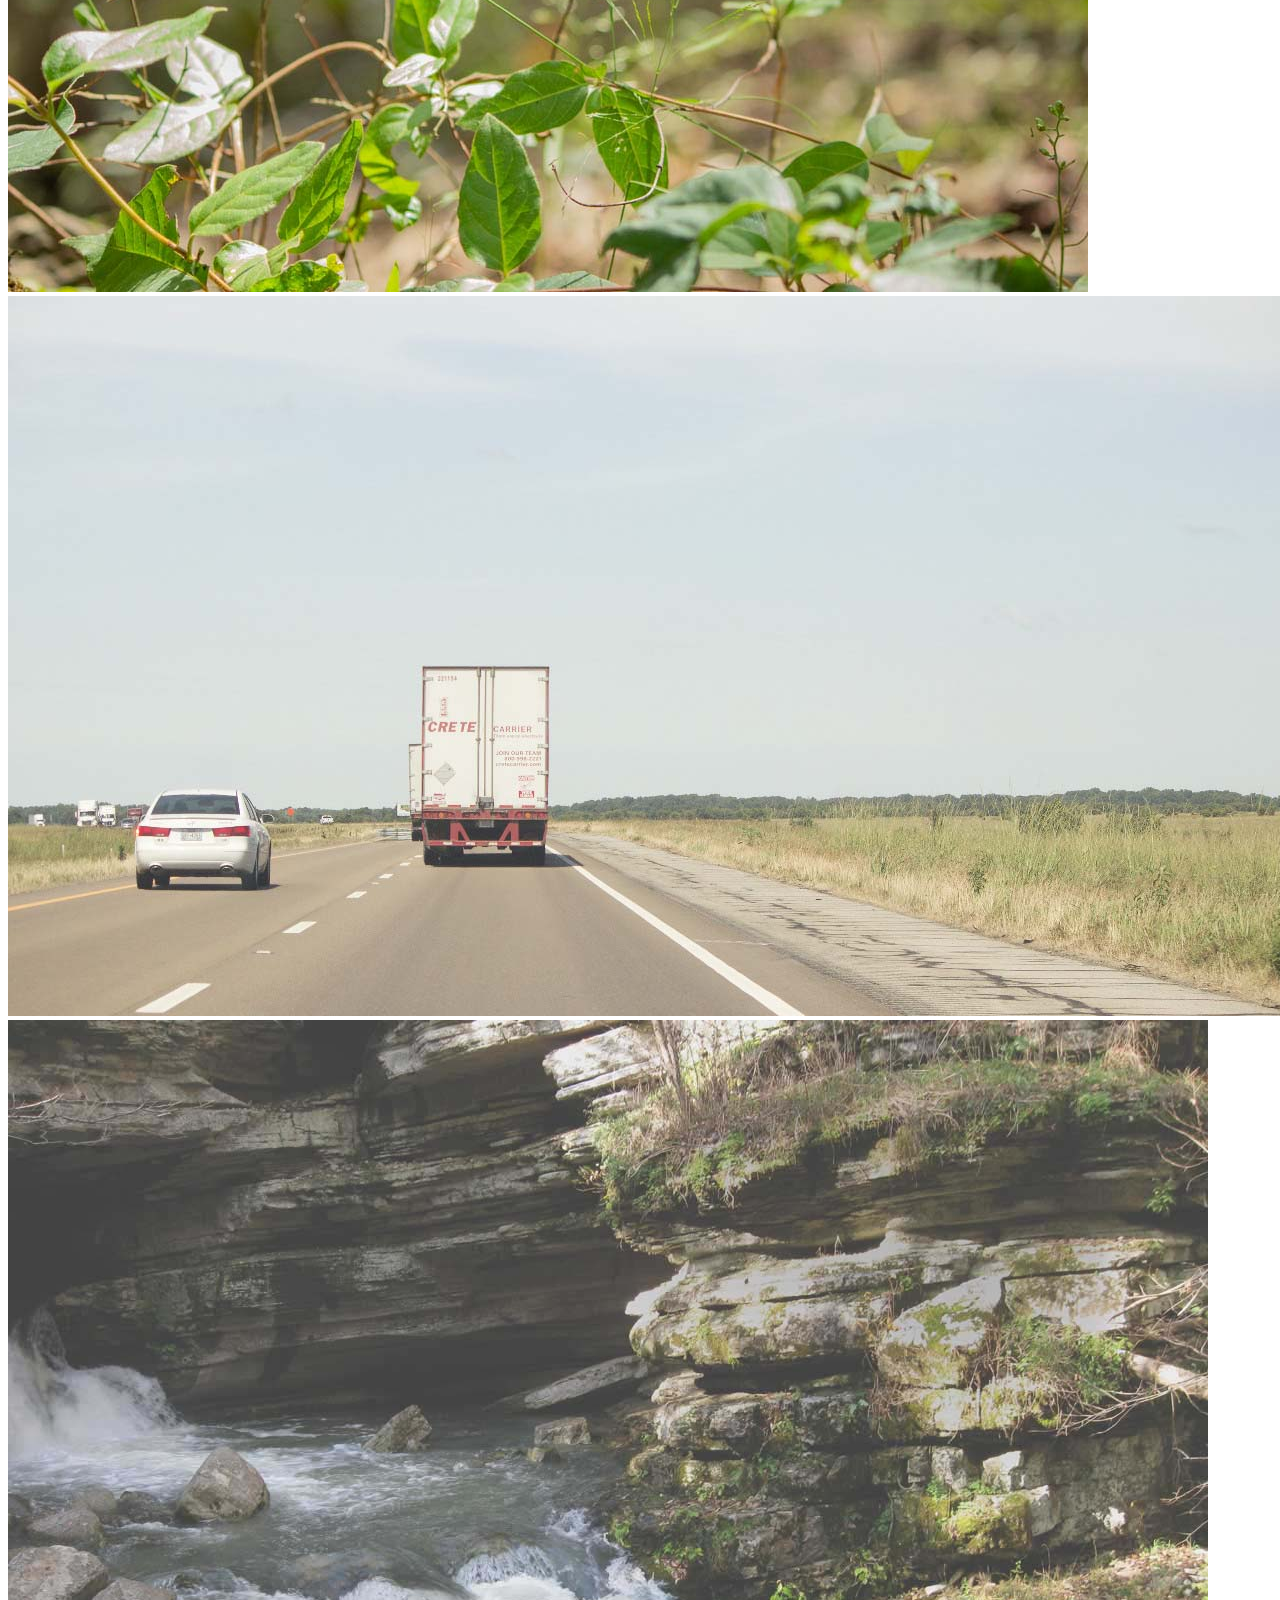
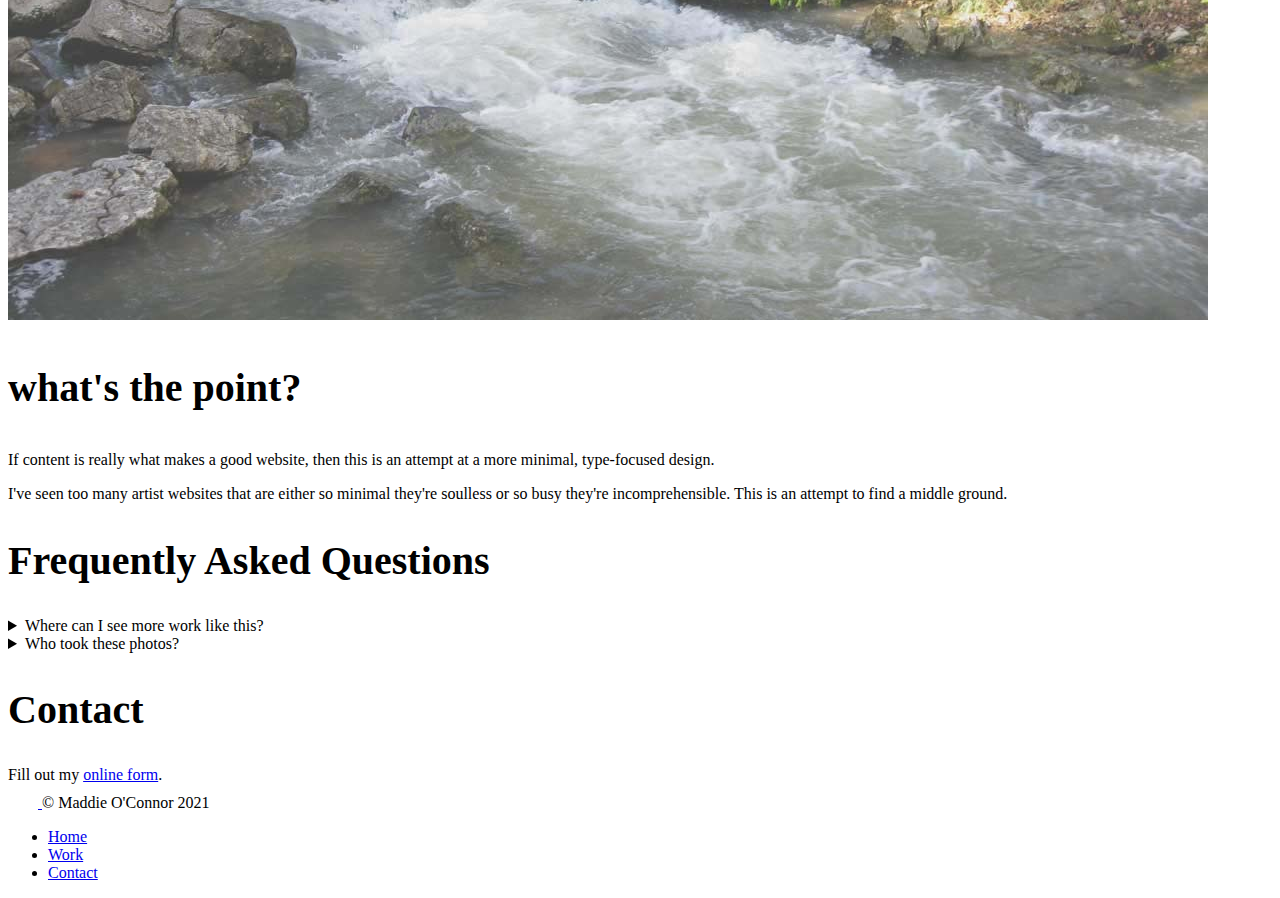
==== commit c5985eab: "update" ====
--- a/index.html
+++ b/index.html
@@ -6,12 +6,19 @@
     <meta name="viewport" content="width=device-width, initial-scale=1">
     <meta name="description" content="Maddie O'Connor is a creative professional">
     <meta name="author" content="Maddie O'Connor">
+    <meta property="og:title" content="">
+    <meta property="og:type" content="">
+    <meta property="og:url" content="">
+    <meta property="og:image" content=""> 
+    
+    <title>Web & Graphic Design by Maddie O'Connor</title>
 
     <!-- Bootstrap CSS -->
     <!--link href="https://cdn.jsdelivr.net/npm/bootstrap@5.1.1/dist/css/bootstrap.min.css" rel="stylesheet" integrity="sha384-F3w7mX95PdgyTmZZMECAngseQB83DfGTowi0iMjiWaeVhAn4FJkqJByhZMI3AhiU" crossorigin="anonymous"-->
    <!--My  CSS & JS-->
     <link href="assets/css/style.css" rel="stylesheet">
-    <title>Hello, world!</title>
+    <link rel="preconnect" href="https://fonts.gstatic.com">
+    <link href="https://fonts.googleapis.com/css2?family=Cutive+Mono&family=Libre+Baskerville&display=swap" rel="stylesheet"> 
   </head>
   <body>
       
@@ -51,7 +58,7 @@
             <a id="top"></a>
     
     </div>
-    <main class="container">
+    <main itemscope="" itemtype="http://schema.org/Person" class="">
         <div class="p-4 p-md-5 mb-4 rounded"id="hero1">
           <div class="col-md-6  overlay-bg-readability">
             <h1 class="heading-main">About Me</h1>
@@ -59,7 +66,124 @@
             <p class="lead mb-0"><a href="#" class="text-white fw-bold">Continue reading...</a></p>
           </div>
         </div>
-      
+        <article class="">
+          <h2>Madeline (Maddie) R. O'Connor</h2>
+          <section id="about">
+            <img itemprop="image" src="assets/img/maddie-studio-400px.jpg" alt="Your Name"><h2>About Me</h2>
+            <p itemprop="description"> Born and raised in Little Rock, Arkansas, I'm a web and graphic designer and developer with a fine art background. My first passion will always be sewing, fiber arts, and textiles, but I've fallen in love with the possibilities the digital world opens up. I have experience in content management, photography, coding, and graphic design.  </p>
+            <dl>
+              <dt>Name</dt>
+              <dd itemprop="name">
+                <span itemprop="givenName">Maddie </span> <span itemprop="familyName">O'Connor</span>
+              </dd>
+              <dt>Date of birth</dt>
+              <dd itemprop="birthDate"><time datetime="19995-11-27">11/27/1995</time></dd>
+              <dt>Nationality</dt>
+              <dd itemprop="nationality">United States</dd>
+              <dt>Location</dt>
+              <dd itemprop="homeLocation">Arkansas</dd>
+              <dt>Telephone</dt>
+              <dd>
+                <a itemprop="telephone" href="tel:555.555.5555">501.516.0295</a>
+              </dd>
+              <dt>Email</dt>
+              <dd>
+                <a itemprop="email" href="mailto:contact@maddieoconnor.com">contact@maddieoconnor.com</a>
+              </dd>
+              <dt>Address</dt>
+      
+              <dd itemprop="address" itemscope="" itemtype="http://schema.org/PostalAddress">
+                <span itemprop="streetAddress">2801 South University</span>
+                <span itemprop="addressLocality">Little Rock</span>
+                <span itemprop="postalCode">72204</span>
+                <span itemprop="addressCountry">USA</span>
+              </dd>
+      
+            </dl>
+            
+          </section>
+          <section id="skills">
+            <h2>Skills</h2>
+            <ul>
+              <li class="skill">HTML</li>
+              <li class="skill">PHP</li>
+              <li class="skill">Java</li>
+              <li class="skill">Scss</li>
+            </ul>
+          </section>
+          <section id="experience">
+            <h2>Experience</h2>
+            <!-- current job -->
+            <article class="job">
+              <h3 itemprop="jobTitle">Content Manager</h3>
+              <div itemprop="worksFor" itemscope="" itemtype="http://schema.org/Organization">
+                <span itemprop="name">Tekkii Web Services</span>
+                <span>February 2010 - Present</span>
+                <p itemprop="description">Wrote and edited content for small business clientsâ€™ blogs. Responsible for image editing and optimization, as well as some original photography and videography. Point of contact for existing clients. Wrote documentation for onboarding clients. </p>
+                <span itemprop="location" itemscope="" itemtype="http://schema.org/Place">
+                <a itemprop="url" href="http://link-to-company.com">Company URL</a>
+                <span itemprop="address" itemscope="" itemtype="http://schema.org/PostalAddress">
+                <span itemprop="addressLocality">Lenexa, KS</span>
+                </span>
+                </span>
+              </div>
+            
+            <!-- Previous Jobs - Notice Slightly Different Format-->
+            <article class="job" itemscope="" itemtype="http://schema.org/Event/Job">
+              <h3 itemprop="name">Senior Developer</h3>
+                <span itemprop="location" itemscope="" itemtype="http://schema.org/Place">
+                <span itemprop="name">Company Name 2</span>
+                <a itemprop="url" href="http://link-to-company.com">Company URL</a>
+                <span itemprop="address" itemscope="" itemtype="http://schema.org/PostalAddress">
+                  <span itemprop="addressLocality">Anywhere,USA</span>
+                </span>
+                </span>
+                <span itemprop="startDate" content="2006-02-21T20:00">February 2006</span>
+                <span itemprop="endDate" content="2009-02-21T20:00">February 2009</span>
+              <p itemprop="description">Lorem ipsum dolor sit amet, consectetuer adipiscing elit...</p>
+            </article>
+            <article class="job" itemscope="" itemtype="http://schema.org/Event/Job">
+              <h3 itemprop="name">Web Developer</h3>
+                <span itemprop="location" itemscope="" itemtype="http://schema.org/Place">
+                <span itemprop="name">Company Name 2</span>
+                <a itemprop="url" href="http://link-to-company.com">Company URL</a>
+                <span itemprop="address" itemscope="" itemtype="http://schema.org/PostalAddress">
+                  <span itemprop="addressLocality">Anywhere, USA</span>
+                </span>
+                </span>
+                <span itemprop="startDate" content="2004-01-21T20:00">January 2004</span>
+                <span itemprop="endDate" content="2006-02-21T20:00">February 2006</span>
+              <p itemprop="description">.</p>
+            </article>
+          </section>
+          <section id="education">
+            <h2>Education</h2>
+            <article class="certificate" itemprop="alumniOf" itemscope="" itemtype="http://schema.org/EducationalOrganization">
+              <h3 itemprop="description"><abbr title="Bachelor's of Fine Art">BFA,</abbr> Fine 
+              Art &amp; Design</h3>
+                <span itemprop="name">Kansas City Art Institute</span> |
+                <span itemprop="location" itemscope="">Kansas City, Missouri</span>
+                <span>2014-2018</span>
+                </article>
+            </section>
+            
+        </article>
+        <div class="container">
+          <img src="assets/img/roses-16x9-1200px.jpg" alt="roses" class="h-2" />
+          <section><h2>A small collection of photos about my favorite color</h2><p>This page is an experiment in CSS Grid layout and trying to push myself to combine my art practice with web development and learning new things. Photos taken across Arkansas over the course of 2020 and 2021</p> </section>
+          <img src="assets/img/Blanchard-Springs-208.jpg" alt="creek" class="w-2 h-1"/> 
+          <img src="assets/img/leaves-1.jpg" alt="leaves" class="w-2 h-1"/>
+          <img src="assets/img/texas-summer-sky-1280px.jpg " alt="sky" class="w-3"/>
+          <img src="assets/img/Blanchard-Springs-198-1200px.jpg" alt="waterfall" class="w-3"/>
+          
+           <section> <h3>what's the point?</h3><p>If content is really what makes a good website, then this is an attempt at a more minimal, type-focused design. </p><p>I've seen too many artist websites that are either so minimal they're soulless or so busy they're incomprehensible. This is an attempt to find a middle ground.  </p> </section> 
+          <section class="w-3" ><h2 id="faq">Frequently Asked Questions</h2> 
+          <details> <summary>Where can I see more work like this?</summary>On my website. But I'm not telling you where to find it. </details>
+          <details><summary>Who took these photos?</summary>: ) take a guess : ) </details>
+          </section>
+          <section> <h2 id="contact">Contact</h2>
+            <div id="wufoo-z82t04w0o5r3q5"> Fill out my <a href="https://maddieoco.wufoo.com/forms/z82t04w0o5r3q5">online form</a>. </div> <script type="text/javascript"> var z82t04w0o5r3q5; (function(d, t) { var s = d.createElement(t), options = { 'userName':'maddieoco', 'formHash':'z82t04w0o5r3q5', 'autoResize':true, 'height':'551', 'async':true, 'host':'wufoo.com', 'header':'show', 'ssl':true }; s.src = ('https:' == d.location.protocol ?'https://':'http://') + 'secure.wufoo.com/scripts/embed/form.js'; s.onload = s.onreadystatechange = function() { var rs = this.readyState; if (rs) if (rs != 'complete') if (rs != 'loaded') return; try { z82t04w0o5r3q5 = new WufooForm(); z82t04w0o5r3q5.initialize(options); z82t04w0o5r3q5.display(); } catch (e) { } }; var scr = d.getElementsByTagName(t)[0], par = scr.parentNode; par.insertBefore(s, scr); })(document, 'script'); </script></section>
+                </div>
         
       </main>
     <div class="container">
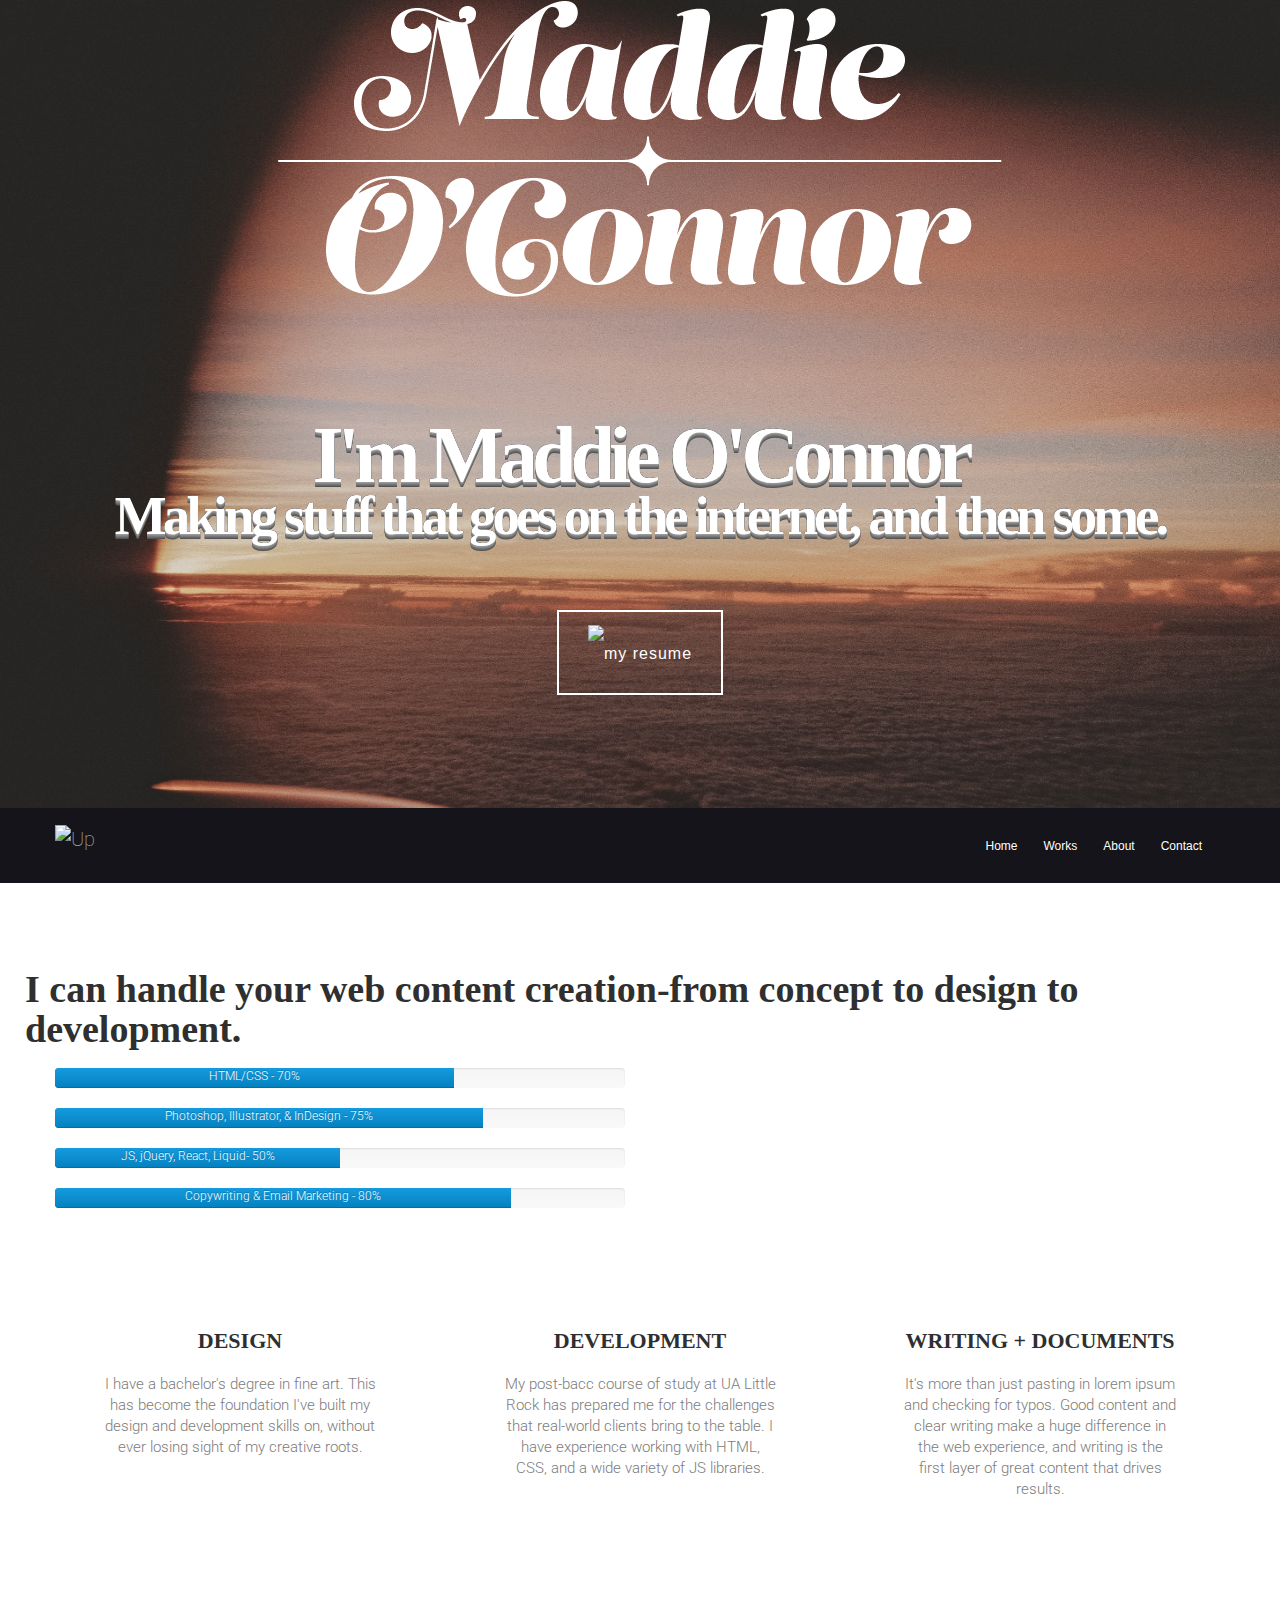
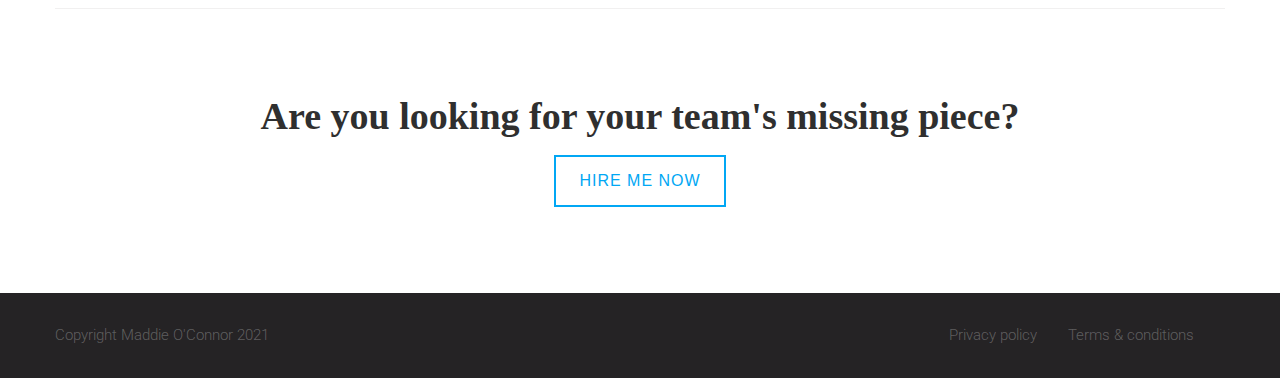
==== commit aea297d2: "final push" ====
--- a/index.html
+++ b/index.html
@@ -1,212 +1,201 @@
-<!doctype html>
-<html lang="en">
-  <head>
-    <!-- Required meta tags -->
-    <meta charset="utf-8">
-    <meta name="viewport" content="width=device-width, initial-scale=1">
-    <meta name="description" content="Maddie O'Connor is a creative professional">
-    <meta name="author" content="Maddie O'Connor">
-    <meta property="og:title" content="">
-    <meta property="og:type" content="">
-    <meta property="og:url" content="">
-    <meta property="og:image" content=""> 
-    
-    <title>Web & Graphic Design by Maddie O'Connor</title>
-
-    <!-- Bootstrap CSS -->
-    <!--link href="https://cdn.jsdelivr.net/npm/bootstrap@5.1.1/dist/css/bootstrap.min.css" rel="stylesheet" integrity="sha384-F3w7mX95PdgyTmZZMECAngseQB83DfGTowi0iMjiWaeVhAn4FJkqJByhZMI3AhiU" crossorigin="anonymous"-->
-   <!--My  CSS & JS-->
-    <link href="assets/css/style.css" rel="stylesheet">
-    <link rel="preconnect" href="https://fonts.gstatic.com">
-    <link href="https://fonts.googleapis.com/css2?family=Cutive+Mono&family=Libre+Baskerville&display=swap" rel="stylesheet"> 
-  </head>
-  <body>
-      
-    
-    <div class="container-fluid">
-            <nav class="navbar navbar-expand-lg navbar-light bg-light">
-                <div class="container-fluid">
-                <a class="navbar-brand" href="#">Maddie O'Connor</a>
-                <button class="navbar-toggler" type="button" data-bs-toggle="collapse" data-bs-target="#navbarNavDropdown" aria-controls="navbarNavDropdown" aria-expanded="false" aria-label="Toggle navigation">
-                    <span class="navbar-toggler-icon"></span>
-                </button>
-                <div class="collapse navbar-collapse" id="navbarNavDropdown">
-                    <ul class="navbar-nav">
-                    <li class="nav-item">
-                        <a class="nav-link active" aria-current="page" href="#">Home</a>
-                    </li>
-                    <li class="nav-item">
-                        <a class="nav-link" href="#">Work</a>
-                    </li>
-                    <li class="nav-item">
-                        <a class="nav-link" href="#">Contact</a>
-                    </li>
-                    <li class="nav-item dropdown">
-                        <a class="nav-link dropdown-toggle" href="#" id="navbarDropdownMenuLink" role="button" data-bs-toggle="dropdown" aria-expanded="false">
-                        Links
-                        </a>
-                        <ul class="dropdown-menu" aria-labelledby="navbarDropdownMenuLink">
-                        <li><a class="dropdown-item" href="#">My GitHub Homepage</a></li>
-                        <li><a class="dropdown-item" href="#">My LinkedIn</a></li>
-                        <li><a class="dropdown-item" href="#">My IT Minor Blog</a></li>
-                        </ul>
-                    </li>
-                    </ul>
-                </div>
-                </div>
-            </nav>
-            <a id="top"></a>
-    
-    </div>
-    <main itemscope="" itemtype="http://schema.org/Person" class="">
-        <div class="p-4 p-md-5 mb-4 rounded"id="hero1">
-          <div class="col-md-6  overlay-bg-readability">
-            <h1 class="heading-main">About Me</h1>
-            <p class="lead my-3">I'm Maddie and I'm a creative professional and web designer based in Arkansas. I'm someone that's happiest when my hands are busy, and I have a passion for problem solving and figuring things out. While my background and undergraduate degree are in fine art, I have fallen in love with the possibilities the technology world has to offer. I have experience across several disciplines including graphic design, photography, web development and information management. My favorite projects have been the ones that allow me to work with others, and I'd love to hear more about any opportunities you know of within your organization! More of my portfolio work can be found on my website <a href="https://maddieoconnor.com">here</a></p>
-            <p class="lead mb-0"><a href="#" class="text-white fw-bold">Continue reading...</a></p>
-          </div>
-        </div>
-        <article class="">
-          <h2>Madeline (Maddie) R. O'Connor</h2>
-          <section id="about">
-            <img itemprop="image" src="assets/img/maddie-studio-400px.jpg" alt="Your Name"><h2>About Me</h2>
-            <p itemprop="description"> Born and raised in Little Rock, Arkansas, I'm a web and graphic designer and developer with a fine art background. My first passion will always be sewing, fiber arts, and textiles, but I've fallen in love with the possibilities the digital world opens up. I have experience in content management, photography, coding, and graphic design.  </p>
-            <dl>
-              <dt>Name</dt>
-              <dd itemprop="name">
-                <span itemprop="givenName">Maddie </span> <span itemprop="familyName">O'Connor</span>
-              </dd>
-              <dt>Date of birth</dt>
-              <dd itemprop="birthDate"><time datetime="19995-11-27">11/27/1995</time></dd>
-              <dt>Nationality</dt>
-              <dd itemprop="nationality">United States</dd>
-              <dt>Location</dt>
-              <dd itemprop="homeLocation">Arkansas</dd>
-              <dt>Telephone</dt>
-              <dd>
-                <a itemprop="telephone" href="tel:555.555.5555">501.516.0295</a>
-              </dd>
-              <dt>Email</dt>
-              <dd>
-                <a itemprop="email" href="mailto:contact@maddieoconnor.com">contact@maddieoconnor.com</a>
-              </dd>
-              <dt>Address</dt>
-      
-              <dd itemprop="address" itemscope="" itemtype="http://schema.org/PostalAddress">
-                <span itemprop="streetAddress">2801 South University</span>
-                <span itemprop="addressLocality">Little Rock</span>
-                <span itemprop="postalCode">72204</span>
-                <span itemprop="addressCountry">USA</span>
-              </dd>
-      
-            </dl>
-            
-          </section>
-          <section id="skills">
-            <h2>Skills</h2>
-            <ul>
-              <li class="skill">HTML</li>
-              <li class="skill">PHP</li>
-              <li class="skill">Java</li>
-              <li class="skill">Scss</li>
-            </ul>
-          </section>
-          <section id="experience">
-            <h2>Experience</h2>
-            <!-- current job -->
-            <article class="job">
-              <h3 itemprop="jobTitle">Content Manager</h3>
-              <div itemprop="worksFor" itemscope="" itemtype="http://schema.org/Organization">
-                <span itemprop="name">Tekkii Web Services</span>
-                <span>February 2010 - Present</span>
-                <p itemprop="description">Wrote and edited content for small business clientsâ€™ blogs. Responsible for image editing and optimization, as well as some original photography and videography. Point of contact for existing clients. Wrote documentation for onboarding clients. </p>
-                <span itemprop="location" itemscope="" itemtype="http://schema.org/Place">
-                <a itemprop="url" href="http://link-to-company.com">Company URL</a>
-                <span itemprop="address" itemscope="" itemtype="http://schema.org/PostalAddress">
-                <span itemprop="addressLocality">Lenexa, KS</span>
-                </span>
-                </span>
-              </div>
-            
-            <!-- Previous Jobs - Notice Slightly Different Format-->
-            <article class="job" itemscope="" itemtype="http://schema.org/Event/Job">
-              <h3 itemprop="name">Senior Developer</h3>
-                <span itemprop="location" itemscope="" itemtype="http://schema.org/Place">
-                <span itemprop="name">Company Name 2</span>
-                <a itemprop="url" href="http://link-to-company.com">Company URL</a>
-                <span itemprop="address" itemscope="" itemtype="http://schema.org/PostalAddress">
-                  <span itemprop="addressLocality">Anywhere,USA</span>
-                </span>
-                </span>
-                <span itemprop="startDate" content="2006-02-21T20:00">February 2006</span>
-                <span itemprop="endDate" content="2009-02-21T20:00">February 2009</span>
-              <p itemprop="description">Lorem ipsum dolor sit amet, consectetuer adipiscing elit...</p>
-            </article>
-            <article class="job" itemscope="" itemtype="http://schema.org/Event/Job">
-              <h3 itemprop="name">Web Developer</h3>
-                <span itemprop="location" itemscope="" itemtype="http://schema.org/Place">
-                <span itemprop="name">Company Name 2</span>
-                <a itemprop="url" href="http://link-to-company.com">Company URL</a>
-                <span itemprop="address" itemscope="" itemtype="http://schema.org/PostalAddress">
-                  <span itemprop="addressLocality">Anywhere, USA</span>
-                </span>
-                </span>
-                <span itemprop="startDate" content="2004-01-21T20:00">January 2004</span>
-                <span itemprop="endDate" content="2006-02-21T20:00">February 2006</span>
-              <p itemprop="description">.</p>
-            </article>
-          </section>
-          <section id="education">
-            <h2>Education</h2>
-            <article class="certificate" itemprop="alumniOf" itemscope="" itemtype="http://schema.org/EducationalOrganization">
-              <h3 itemprop="description"><abbr title="Bachelor's of Fine Art">BFA,</abbr> Fine 
-              Art &amp; Design</h3>
-                <span itemprop="name">Kansas City Art Institute</span> |
-                <span itemprop="location" itemscope="">Kansas City, Missouri</span>
-                <span>2014-2018</span>
-                </article>
-            </section>
-            
-        </article>
-        <div class="container">
-          <img src="assets/img/roses-16x9-1200px.jpg" alt="roses" class="h-2" />
-          <section><h2>A small collection of photos about my favorite color</h2><p>This page is an experiment in CSS Grid layout and trying to push myself to combine my art practice with web development and learning new things. Photos taken across Arkansas over the course of 2020 and 2021</p> </section>
-          <img src="assets/img/Blanchard-Springs-208.jpg" alt="creek" class="w-2 h-1"/> 
-          <img src="assets/img/leaves-1.jpg" alt="leaves" class="w-2 h-1"/>
-          <img src="assets/img/texas-summer-sky-1280px.jpg " alt="sky" class="w-3"/>
-          <img src="assets/img/Blanchard-Springs-198-1200px.jpg" alt="waterfall" class="w-3"/>
-          
-           <section> <h3>what's the point?</h3><p>If content is really what makes a good website, then this is an attempt at a more minimal, type-focused design. </p><p>I've seen too many artist websites that are either so minimal they're soulless or so busy they're incomprehensible. This is an attempt to find a middle ground.  </p> </section> 
-          <section class="w-3" ><h2 id="faq">Frequently Asked Questions</h2> 
-          <details> <summary>Where can I see more work like this?</summary>On my website. But I'm not telling you where to find it. </details>
-          <details><summary>Who took these photos?</summary>: ) take a guess : ) </details>
-          </section>
-          <section> <h2 id="contact">Contact</h2>
-            <div id="wufoo-z82t04w0o5r3q5"> Fill out my <a href="https://maddieoco.wufoo.com/forms/z82t04w0o5r3q5">online form</a>. </div> <script type="text/javascript"> var z82t04w0o5r3q5; (function(d, t) { var s = d.createElement(t), options = { 'userName':'maddieoco', 'formHash':'z82t04w0o5r3q5', 'autoResize':true, 'height':'551', 'async':true, 'host':'wufoo.com', 'header':'show', 'ssl':true }; s.src = ('https:' == d.location.protocol ?'https://':'http://') + 'secure.wufoo.com/scripts/embed/form.js'; s.onload = s.onreadystatechange = function() { var rs = this.readyState; if (rs) if (rs != 'complete') if (rs != 'loaded') return; try { z82t04w0o5r3q5 = new WufooForm(); z82t04w0o5r3q5.initialize(options); z82t04w0o5r3q5.display(); } catch (e) { } }; var scr = d.getElementsByTagName(t)[0], par = scr.parentNode; par.insertBefore(s, scr); })(document, 'script'); </script></section>
-                </div>
-        
-      </main>
-    <div class="container">
-        <footer class="d-flex flex-wrap justify-content-between align-items-center py-3 my-4 border-top">
-          <div class="col-md-4 d-flex align-items-center">
-            <a href="/" class="mb-3 me-2 mb-md-0 text-muted text-decoration-none lh-1">
-              <svg class="bi" width="30" height="24"><use xlink:href="#bootstrap"/></svg>
-            </a>
-            <span class="text-muted">&copy; Maddie O'Connor 2021</span>
-          </div>
-      
-          <ul class="nav col-md-4 justify-content-end list-unstyled d-flex">
-            <li class="ms-3"><a class="text-muted" href="#top">Home</a></li>
-            <li class="ms-3"><a class="text-muted" href="#work">Work</a></li>
-            <li class="ms-3"><a class="text-muted" href="#contact">Contact</a></li>
-          </ul>
-        </footer>
-      </div>
-    <!-- Optional JavaScript; choose one of the two! -->
-
-    <!-- Option 1: Bootstrap Bundle with Popper -->
-    <script src="https://cdn.jsdelivr.net/npm/bootstrap@5.1.1/dist/js/bootstrap.bundle.min.js" integrity="sha384-/bQdsTh/da6pkI1MST/rWKFNjaCP5gBSY4sEBT38Q/9RBh9AH40zEOg7Hlq2THRZ" crossorigin="anonymous"></script>
-
-
-  </body>
-</html>
+<!DOCTYPE html>
+<html>
+<head>
+	<meta charset="utf-8">
+	<title>Maddie O'Connor</title>
+	<meta name="description" content="">
+	<meta name="viewport" content="width=device-width, initial-scale=1.0">
+	<link rel="stylesheet" media="screen" href="assets/css/bootstrap.min.css">
+	<link rel="stylesheet" media="screen" href="assets/css/bootstrap-responsive.min.css">
+	<link rel="stylesheet" href="assets/css/main.css">
+    <link rel="stylesheet" href="assets/css/plugins.css">
+
+	<script src="assets/js/vendor/modernizr-2.6.2.min.js"></script>
+	<script>document.documentElement.className = document.documentElement.className.replace(/(\s|^)no-js(\s|$)/, '');</script>
+
+	<link href="http://fonts.googleapis.com/css?family=Montserrat:400,700" rel="stylesheet" type="text/css">
+	<link href="http://fonts.googleapis.com/css?family=Roboto:300,700" rel="stylesheet" type="text/css">
+
+</head>
+    
+<body data-spy="scroll" data-target=".navbar" data-offset="76">
+	
+    <!-- HOMEPAGE
+    ################################################################################################################## 
+    -->
+    
+    <header id="head">
+		<div class="container">
+			<a class="logo" href="#"><img src="assets/img/maddie-logo-2x.png" alt="Logo"></a>
+			<div class="h-text">
+				<h1>I'm Maddie O'Connor</h1>
+				<p>Making stuff that goes on the internet, and then some.</p>
+				<a href="oconnorresume2021.html" class="btn2 link"><img src="" alt="my resume"></a>
+				
+			</div>
+			<!-- / h-text -->
+		</div>
+		<!-- container -->
+ 	</header>
+
+    <!-- NAVIGATION
+     ##################################################################################################################
+     -->
+    
+	<div id="navigation" class="navbar navbar-inverse">
+		<div class="container">
+			<button data-target=".nav-collapse" data-toggle="collapse" class="btn btn-navbar pull-right" type="button">
+				<span class="icon-bar"></span>
+				<span class="icon-bar"></span>
+				<span class="icon-bar"></span>
+			</button>
+			<a href="#head" class="brand"><img src="img/logo_small.png" alt="Up"></a>
+			<nav class="pull-right nav-collapse collapse">
+				<ul class="nav clearfix">
+					<li><a href="#head">Home</a></li>
+					<li><a href="index2.html">Works</a></li>
+					<li><a href="#about-us">About</a></li>
+					<li><a href="#contact">Contact</a></li>              
+				</ul>
+			</nav>
+		</div>
+		<!-- / container -->
+	</div>
+	<!-- / navigation -->
+
+    
+    <!-- PORTFOLIO - Parallaxed header
+     ##################################################################################################################
+     -->
+    
+	<section id="portfolio">
+        
+        
+        
+		<section class="about_content">
+			<div class="container">
+				<div class="row">
+					<div class="">
+						<h2>I can handle your web content creation-from concept to design to development.</h2>
+					</div>
+                    
+                    <div class="span6">
+						<div class="progress">
+					    	<div class="bar" style="width: 70%;">HTML/CSS - 70%</div>
+					    </div>
+					    <!-- progress -->
+					    <div class="progress">
+					    	<div class="bar" style="width: 75%;">Photoshop, Illustrator, & InDesign - 75%</div>
+					    </div>
+					    <!-- progress -->
+					    <div class="progress">
+					    	<div class="bar" style="width: 50%;">JS, jQuery, React, Liquid- 50%</div>
+					    </div>
+					    <!-- progress -->
+					    <div class="progress">
+					    	<div class="bar" style="width: 80%;">Copywriting & Email Marketing - 80%</div>
+					    </div>
+					</div>
+			    	<!-- span6 -->
+
+				</div>
+				<!-- row -->
+                
+               
+				</div>
+                                
+                
+            </div>
+			<!-- container -->
+		</section>
+		<!-- about-content -->
+        
+        
+    </section>
+	<!-- services -->
+		<section class="services_content">
+			<div class="container">
+				<div class="row" id="services_icons">
+					<div class="span12">
+						
+                        <div class="row">
+                            <div class="span4">
+                                <a href="index2.html"><div class="box" width="100" height="100"style="background-color:slategray;"> </div></a>
+                                    <h3>DESIGN</h3>
+                                    <p>I have a bachelor's degree in fine art. This has become the foundation I've built my design and development skills on, without ever losing sight of my creative roots.</p>
+                                    </div>
+                            
+                            <div class="span4">
+                                <a href="index2.html"><div class="box" width="100" height="100"style="background-color:slategray;"> </div></a>
+                                    <h3>DEVELOPMENT</h3>
+                                    <p>My post-bacc course of study at UA Little Rock has prepared me for the challenges that real-world clients bring to the table. I have experience working with HTML, CSS, and a wide variety of JS libraries. </p>
+                                    </div>
+                            
+                            <div class="span4">
+                                <a href="index2.html"><div class="box" width="100" height="100"style="background-color:slategray;"> </div></a>
+                                    <h3>WRITING + DOCUMENTS</h3>
+                                    <p>It's more than just pasting in lorem ipsum and checking for typos. Good content and clear writing make a huge difference in the web experience, and writing is the first layer of great content that drives results. </p>
+                                    </div>
+                        </div>
+                        <hr>
+                      </div>
+                    
+				</div>
+
+                <!-- CTA Section -->
+                
+                <div class="row" id="cta_section">
+					<div class="span12">
+                        <h2>Are you looking for your team's missing piece?</H2>
+                        <a href="https://www.linkedin.com/in/maddie-o-connor-400004165/" class="btn">HIRE ME NOW</a>
+					</div>
+				</div>
+
+               <!-- /CTA Section --> 
+                
+            </div>
+			<!-- container -->
+		</section>
+		<!-- services-content -->
+        
+        
+    </section>
+	<!-- //services -->
+    
+
+    
+    <!-- FOOTER
+     ##################################################################################################################
+     -->
+    
+    
+	<footer id="foot">
+		<div class="container">
+			<p class="copyrights">Copyright Maddie O'Connor 2021</p>
+			<a href="#">Terms &amp; conditions</a>
+			<a href="#">Privacy policy</a>
+		</div>
+		<!-- container -->
+	</footer>
+    
+    <!-- /FOOTER -->
+    
+    <!-- SCRIPTS -->
+    
+    
+    <script src="js/jquery-1.9.1.min.js"></script>
+    <script src="js/bootstrap.min.js"></script>
+	<script src="js/plugins.js"></script>
+	<script src="js/jquery.easing.min.js"></script>
+	<script src="js/fancybox.min.js"></script>
+    <script src="js/jquery.form.js"></script>
+    <script src="js/jquery.bxslider.min.js"></script>
+	<script src="js/main.js"></script>   
+    <script type="text/javascript">
+    $(document).ready(function(){
+    $('.bxslider').bxSlider();
+    });
+    </script>
+    
+</body>
+</html>--- a/assets/css/main.css
+++ b/assets/css/main.css
@@ -0,0 +1,1341 @@
+/*
+ * HTML5 Boilerplate
+ *
+ * What follows is the result of much research on cross-browser styling.
+ * Credit left inline and big thanks to Nicolas Gallagher, Jonathan Neal,
+ * Kroc Camen, and the H5BP dev community and team.
+ */
+
+/* ==========================================================================
+   Base styles: opinionated defaults
+   ========================================================================== */
+
+html,
+button,
+input,
+select,
+textarea {
+    color: #222;
+}
+
+body {
+    font-size: 1em;
+    line-height: 1.4;
+}
+
+/*
+ * Remove text-shadow in selection highlight: h5bp.com/i
+ * These selection rule sets have to be separate.
+ * Customize the background color to match your design.
+ */
+
+::-moz-selection {
+    background: #b3d4fc;
+    text-shadow: none;
+}
+
+::selection {
+    background: #b3d4fc;
+    text-shadow: none;
+}
+
+/*
+ * A better looking default horizontal rule
+ */
+
+hr {
+    display: block;
+    height: 1px;
+    border: 0;
+    border-top: 1px solid #f1f0f0;
+    margin-bottom:86px;
+    padding: 0;
+}
+
+/*
+ * Remove the gap between images and the bottom of their containers: h5bp.com/i/440
+ */
+
+img {
+    vertical-align: middle;
+}
+
+/*
+ * Remove default fieldset styles.
+ */
+
+fieldset {
+    border: 0;
+    margin: 0;
+    padding: 0;
+}
+
+/*
+ * Allow only vertical resizing of textareas.
+ */
+
+textarea {
+    resize: vertical;
+}
+
+/* ==========================================================================
+   Chrome Frame prompt
+   ========================================================================== */
+
+.chromeframe {
+    margin: 0.2em 0;
+    background: #ccc;
+    color: #000;
+    padding: 0.2em 0;
+}
+
+/* ==========================================================================
+   Author's custom styles
+   ========================================================================== */
+   
+   
+   
+   
+/* ==========================================================================
+   BODY
+   ========================================================================== */
+
+body {
+    font-family: 'Roboto', sans-serif;
+    font-size: 15px;
+    font-weight: 300;
+    color: #2f2f2f;
+    background: #2f2f2f url(../img/zzl-hero.jpg) center 0 no-repeat;
+    background-size: cover;
+    background-attachment: fixed;
+}
+
+section {
+    position: relative;
+    background: #2f2f2f;
+    z-index: 2;
+}
+
+body.fx {
+    padding-top: 75px;
+}
+
+a,
+a:focus,
+a:hover,
+a:active {
+    color: #01a7f4;
+}
+
+ul {
+    margin: 0;
+    padding: 0;
+    list-style: none;
+}
+
+h1,h2,h3,h4,h5,h6 {
+    font-weight: normal;
+}
+
+h2,h3,h4 {
+    font-family: 'Playfair Display', serif;
+    font-weight: 700;
+   
+
+
+}
+
+h2 {
+    margin: 0 0 19px;
+    font-size: 38px;
+}
+
+h3 {
+    margin: 0;
+    font-size: 22px;
+}
+
+h4 {
+    margin: 0;
+    font-size: 18px;
+}
+
+p {
+    margin: 0 0 21px 0;
+}
+
+.btn {    
+    padding: 16px 23px;
+    border: 2px solid #01a7f4;
+    border-radius: 0;
+    font-family: 'Playfair Display', sans-serif;
+    font-size: 16px;
+    font-weight: 400;
+    line-height: 16px;
+    letter-spacing: 1px;  
+    
+    text-shadow: none;    
+    color: #01a7f4;
+    background: transparent;
+    -webkit-box-shadow: none;
+    box-shadow: none;
+    -webkit-transition: all 0.3s; 
+    -moz-transition: all 0.3s; 
+    -o-transition: all 0.3s; 
+    transition: all 0.3s;   
+}
+
+.btn:hover,
+.btn:focus,
+.btn:active,
+.btn.active,
+.btn.disabled,
+.btn[disabled] {
+    border-color: #01a7f4;
+    color: #fff;
+    background: #01a7f4;
+    background-position: 0 0;
+    -webkit-transition: all 0.3s; 
+    -moz-transition: all 0.3s; 
+    -o-transition: all 0.3s; 
+    transition: all 0.3s;  
+}
+
+
+.btn2 {
+    height: 80px;
+    width: 80px;
+    padding: 32px 29px;
+    border: 2px solid #fff;
+    border-radius: 0;
+    font-family:'Playfair Display', sans-serif;
+    font-size: 21px;
+    font-weight: 400;
+    line-height: 57px;
+    letter-spacing: 1px;  
+    
+    text-shadow: none;    
+    color: #fff;
+    background: transparent;
+    -webkit-box-shadow: none;
+    box-shadow: none;
+    -webkit-transition: all 0.3s; 
+    -moz-transition: all 0.3s; 
+    -o-transition: all 0.3s; 
+    transition: all 0.3s;   
+}
+
+.btn2:hover,
+.btn2:focus,
+.btn2:active,
+.btn2.active,
+.btn2.disabled,
+.btn2[disabled] {
+    border-color: #fff;
+    color: #fff;
+    background: #fff;
+    background-position: 0 0;
+    -webkit-transition: all 0.3s; 
+    -moz-transition: all 0.3s; 
+    -o-transition: all 0.3s; 
+    transition: all 0.3s;  
+}
+
+
+
+.link {
+    font-family:'Playfair Display', sans-serif;
+    font-size: 16px;
+    letter-spacing: 1px;
+    font-weight: 400;
+    
+}
+
+section p {
+    color: #7c7c7c;
+}
+
+/* ==========================================================================
+   HOME
+   ========================================================================== */
+
+#head {
+    text-align:center;
+    min-height: 808px;
+}
+
+#head .logo {
+    display: inline-block; 
+    -webkit-transition: all 0.3s; 
+    -moz-transition: all 0.3s; 
+    -o-transition: all 0.3s; 
+    transition: all 0.3s; 
+}
+
+.logo:hover {
+    opacity: 0.8;
+}
+
+.h-text { 
+
+    z-index: 1;
+    
+}
+
+#head h1 {
+    font-family: 'Playfair Display', serif;
+    font-size: 80px;
+    line-height: 23px;
+    font-weight: 700;
+   
+    text-align:center;
+    letter-spacing:-6px;
+    margin-top:100px;
+    color:#fff;
+    
+    text-shadow: 0px 1px 0px #999, 0px 2px 0px #888, 0px 3px 0px #777, 0px 4px 0px #666, 0px 5px 0px #555, 0px 0px 0px #444, 0px 0px 0px #333, 0px 0px 0px #001135;  
+}
+
+#head p {
+    margin-bottom: 70px;
+    font-family: 'Playfair Display', serif;
+    font-size: 55px;
+    
+    font-weight: 700;
+    letter-spacing:-4px;
+    color:#fff;
+    
+    text-shadow: 0px 1px 0px #999, 0px 2px 0px #888, 0px 3px 0px #777, 0px 4px 0px #666, 0px 5px 0px #555, 0px 0px 0px #444, 0px 0px 0px #333, 0px 0px 0px #001135;  
+}
+
+
+/* ==========================================================================
+   NAVIGATION
+   ========================================================================== */
+
+.fx #navigation {
+    position: fixed;
+    top: 0;
+    left: 0;
+    width: 100%;
+    z-index: 999;
+}
+
+#navigation {
+    position: relative;
+    min-height: 75px;
+    margin: 0;
+    background: #14141a;
+    z-index: 999;
+}
+
+.navbar .brand {
+    margin: 0;
+    padding: 0;
+}
+
+.navbar .brand img {
+    margin-top: 17px;
+}
+
+.nav li {
+    float: left;
+}
+
+.navbar .nav > li > a,
+.navbar .nav > li > a:visited {
+    padding: 28px 13px 27px;
+    font-family:'Playfair Display', sans-serif;
+    font-size: 12px;
+    font-weight: 400;
+   
+    color: #fff;
+    -webkit-box-shadow: 0 none;
+    box-shadow: 0 none;
+    -webkit-transition: all 0.3s; 
+    -moz-transition: all 0.3s; 
+    -o-transition: all 0.3s; 
+    transition: all 0.3s; 
+}
+
+.navbar .nav > li > a:hover,
+.navbar .nav > li > a:focus,
+.navbar .nav > li > a:active,
+.navbar .nav > li.active > a {
+    color: #01a7f4 !important;
+    text-decoration: none;
+    background: none !important;
+    outline: 0 none;
+    -webkit-box-shadow: none;
+    box-shadow: none;
+}
+
+.navbar .btn-navbar {
+    width: 43px;
+    height: 43px;
+    border-color: #fff;
+    background: none;
+    box-shadow: none;
+    border-radius: 43px;
+}
+
+/* ==========================================================================
+   ABOUT US
+   ========================================================================== */
+
+#about-us header {       
+    height: 250px;
+    padding-top: 86px;
+    background: url(../img/leaves-2.jpg) center 0 repeat-x;
+    text-align:center;
+}
+
+#about-us header h2{
+    font-family: 'Playfair Display', serif;
+    font-size: 144px;
+    line-height: 23px;
+    font-weight: 700;
+    
+    text-align:center;
+    letter-spacing:-8px;
+    margin-top:70px;
+    color:#fff;  
+    
+    text-shadow: 0px 1px 0px #999, 0px 2px 0px #888, 0px 3px 0px #777, 0px 4px 0px #666, 0px 5px 0px #555, 0px 0px 0px #444, 0px 0px 0px #333, 0px 0px 0px #001135;          
+}
+
+.about_content {
+    padding-top: 86px;
+    background-color:#fff;
+}
+
+#about-us .container {
+    padding-bottom: 80px;
+}
+
+#about-us .span3 {
+    text-align: center;
+    padding: 78px 0 20px;
+}
+
+#about-us .span3 h3 {
+    margin-bottom: 13px;
+}
+
+#about-us .span3 p {
+    margin: 0 12%;
+}
+
+#about-us .progress {
+    margin-top: 5px;
+    margin-bottom:0px;
+    height: 26px;
+    box-shadow: none;
+    background: #e3e6e8;
+    border-radius: 0;
+    -webkit-border-radius: 0;
+    -moz-border-radius: 0;
+}
+
+#about-us .bar {   
+    background-color: #01a7f4;
+    background-image: none;
+    text-align: left;
+    padding-left: 9px;
+    line-height: 25px;
+    font-size:10px;
+    filter: e(%("progid:DXImageTransform.Microsoft.gradient(enabled = false)"));
+}
+
+#team {margin-top: 86px;
+    text-align: center;
+}
+
+#team h2{
+    margin-bottom:25px;
+}
+
+#team h3{
+    margin-top:10px;
+}
+
+.team_member{margin-bottom:40px;}
+
+
+.social-media {
+    color: #01a7f4; 
+    font-family: 'Playfair Display', sans-serif;
+    font-size: 12px;
+    font-weight: 400;
+   
+}
+
+.social-media li {
+    color: #01a7f4;
+    display: inline-block;
+    margin-left: 14px;
+    padding-left: 16px;
+    background: url(../img/misc_sep.png) 0 3px no-repeat;
+}
+.social-media li:first-child {
+    margin-left: 0;
+    padding-left: 0;
+    background: none;
+}
+
+
+/* ==========================================================================
+   SERVICES
+   ========================================================================== */
+
+
+#services header {       
+    height: 250px;
+    padding-top: 86px;
+    background: url(../img/bg_services.jpg) center 0 repeat-x;
+    text-align:center;
+}
+
+#services header h2{       
+    font-family: 'Playfair Display', serif;
+    font-size: 144px;
+    line-height: 13px;
+    font-weight: 700;
+  
+    text-align:center;
+    letter-spacing:-8px;
+    margin-top:70px;
+    color:#fff;
+    
+    text-shadow: 0px 1px 0px #999, 0px 2px 0px #888, 0px 3px 0px #777, 0px 4px 0px #666, 0px 5px 0px #555, 0px 0px 0px #444, 0px 0px 0px #333, 0px 0px 0px #001135;  
+       
+}
+
+.services_content {
+    padding-top: 83px;
+    background-color: #fff;
+}
+
+.services_content .span4 {
+    text-align: center;
+}
+
+.services_content .span4 span {
+    display: inline-block;
+    width: 214px;
+    height: 214px;
+    margin-bottom: 25px;
+    border: 2px solid #3f3f56;
+    border-radius: 115px;
+    line-height: 214px;
+}
+
+.services_content .span4 h3 {
+    margin-bottom: 13px;
+}
+
+.services_content .span4 p {
+    margin: 0 13% 88px;
+}
+
+#services_icons {
+    text-align: center;
+}
+        
+#services_icons h3 {
+    margin-top:10px;
+}
+
+#cta_section {
+    text-align:center;
+    margin-bottom:86px;
+}
+
+
+
+
+/* ==========================================================================
+   PORTFOLIO
+   ========================================================================== */
+
+#portfolio {
+    position: relative;
+}
+
+#portfolio header {
+    height: 250px;
+    padding-top: 86px;
+    background: url(../img/bg_portfolio.jpg) center 0 repeat-x;
+    text-align:center;
+}
+
+#portfolio header h2{       
+    font-family: 'Playfair Display', serif;
+    font-size: 144px;
+    line-height: 13px;
+    font-weight: 700;
+  
+    text-align:center;
+    letter-spacing:-8px;
+    margin-top:70px;
+    color:#fff;
+
+   text-shadow: 0px 1px 0px #999, 0px 2px 0px #888, 0px 3px 0px #777, 0px 4px 0px #666, 0px 5px 0px #555, 0px 0px 0px #444, 0px 0px 0px #333, 0px 0px 0px #001135;        
+}
+
+.portfolio_content {
+    padding-top: 83px;
+    background-color: #fff;
+}
+
+#featured_item {
+    text-align:center;
+    margin-bottom:30px;
+}
+
+#featured_item h2 {
+    padding-top:30px;
+}
+
+.item_details p {
+    float:left;
+    margin-top:5px;
+    text-align:left;
+}
+.cta_online {
+    float:right;
+}
+
+.work h3 {
+    margin-top:10px;
+}
+
+figure {
+    max-width:400px;
+    margin:0px auto;
+    padding:0px;
+    text-align:center;
+}
+
+figure img {
+	max-width: 100%;
+	position: relative;
+	z-index: 900;
+}
+
+figure a {
+	position: relative;
+	display: block;
+	line-height: 0px;
+	text-decoration: none;
+}
+
+figure a:hover img {
+	opacity: 0.4; 
+	filter: alpha(opacity=40); /* IE6-IE8 */
+            -webkit-transition: opacity .3s ease-in-out;
+		-moz-transition: opacity .3s ease-in-out;
+		-o-transition: opacity .3s ease-in-out;
+		-ms-transition: opacity .3s ease-in-out;	
+		transition: opacity .3s ease-in-out;
+    
+}
+
+figure a:before {
+	content: "+";
+	display: block;
+	font-size: 100px;
+	line-height: 1em;
+	text-align: center;
+    height: 1em;
+	width: 1em;
+	color: #01a7f4;
+	font-weight: normal;
+	position: absolute;
+	top: 50%;
+	left: 50%;
+	z-index: 100;
+	margin: -0.5em 0 0 -0.5em;
+}
+
+a:hover  {
+	text-decoration: none;
+}
+a.enlarge:before {
+	content: "+";
+}
+
+/* ==========================================================================
+   CONTACT
+   ========================================================================== */
+
+#contact header {       
+    height: auto;
+    padding-top: 86px;
+    background: url(../img/bg_contact.jpg) center 0 repeat-x;
+    text-align:center;
+}
+
+#contact h2 {
+    color:white;
+}
+
+
+#contact {
+    color:white;
+    background-color: black;
+}
+
+#contact p {
+    color:#d3d3d6;
+}
+
+#contact .details {
+    margin-top:10px;
+    text-align:center;
+}
+
+#contact .contact-wrap {
+    padding: 73px 0 91px;
+    margin-top: -3px;
+    border-top: 11px solid #705a70;
+}
+
+#contact form {
+    font-family: 'Roboto', sans-serif;
+    font-weight: 300;  
+    padding-bottom:40px; 
+}
+
+#contact form input[type="text"],
+#contact form input[type="email"] {
+    width: 80%;
+    height: 67px;
+    margin-bottom: 20px;
+    padding: 0 10%;
+    border: none;
+    border-radius: 0;
+    box-shadow: none;
+}
+
+#contact form textarea {
+    width: 90%;
+    height: 98px;
+    margin-bottom: 20px;
+    padding: 4% 5%;
+    border: 0;
+    border-radius: 0;
+}
+
+#contact form .span6.offset1 h3 {
+    color:white;
+}
+
+#contact form .span6.offset1 p span {
+    font-weight: 700;
+}
+
+#contact .contact-wrap p strong {
+    font-family: 'Roboto', sans-serif;
+    font-weight: 700;  
+}
+#contact_details {
+    padding-bottom:30px;
+}
+
+
+
+/* ==========================================================================
+   FOOTER
+   ========================================================================== */
+ 
+#foot {
+    line-height: 85px;
+    background-color: #252325;
+}
+
+#foot .copyrights {
+    float: left;
+}
+
+#foot a {
+    float: right;
+    margin-right: 31px;
+    color: rgba( 255, 255, 255, 0.27);
+}
+
+#foot p {
+    margin: 0;
+    color: rgba( 255, 255, 255, 0.27);
+}
+    
+    
+/* ==========================================================================
+   Responsive Styles
+   ========================================================================== */
+
+/* Large desktop */
+
+
+@media (min-width: 980px) and (max-width: 1024px) {
+    #head {
+        background: url(../img/bg_head.jpg) center 0 no-repeat;
+        background-size: cover;
+    }
+    .h-text {
+        
+        z-index: 1;
+    }
+}
+
+/* Portrait tablet to landscape and desktop */
+@media (min-width: 768px) and (max-width: 979px) {
+    body {
+        font-size: 13px;
+    }
+    section p {
+        line-height: 19px;
+    }
+    h2 {
+        font-size: 24px;
+    }
+    h3 {
+        font-size: 16px;
+    }
+    #head {
+        background: url(../img/bg_head.jpg) center 0 no-repeat;
+        background-size: cover;
+    }
+    #head .container {
+        text-align: center;
+    }
+    .social-media {
+        float: none;
+        margin: 30px 0 0;
+    }
+
+    #head h1 {
+        font-size: 65px;
+    }
+
+    #head p {
+        font-size: 35px;
+        
+    }
+    #head .btn {
+        float: none;
+        margin: 0 auto;
+    }
+     
+    .navbar .brand {
+        margin-left: 30px;
+    }
+
+    .navbar .brand {
+        margin-left: 30px;
+    }
+
+    .navbar .btn-navbar {
+        margin: 15px 30px 0 0;
+    }
+
+    .nav-collapse.pull-right {
+        float: none;
+    }
+
+    .navbar .nav > li {
+        float: none;
+        text-align: center;
+    }
+
+    .navbar .nav > li > a,
+    .navbar .nav > li > a:visited {
+        padding: 0;
+        font-size: 18px;
+        line-height: 29px;
+        color: #FFFFFF !important;
+    }
+    #about-us header,
+    #contact header,
+    #portfolio header,
+    #services header {
+        background-size: cover;
+    }
+    
+    #portfolio header,
+    #about-us header,
+    #services header,
+    #contact header {
+        background-size: auto;
+    }
+
+    .h-text {
+        
+        z-index: 1;
+    }
+
+    #foot p,
+    #foot a {
+        font-size: 13px;
+    }
+    .work {
+    text-align:center;
+    }
+    
+    .item_details p {
+    float:none; 
+    margin-top:5px; 
+    text-align:center; 
+    }
+    .cta_online {
+    float:none;
+    }
+
+}
+
+/* Landscape phone to portrait tablet */
+@media (max-width: 767px) {
+
+    body {
+        background-size: auto auto;
+        background-attachment: scroll;
+        font-size: 13px;
+    }
+    section p {
+        line-height: 19px;
+    }
+    h2 {
+        font-size: 24px;
+    }
+    h3 {
+        font-size: 16px;
+    }
+
+
+    #head,
+    #navigation,
+    #about-us header,
+    #about-us .about_content,
+    #services header,
+    #services .services_content,
+    #portfolio .portfolio_content,
+    #portfolio header,
+    #contact, #foot {
+        margin-left: -20px;
+        margin-right: -20px;
+        padding-left: 20px;
+        padding-right: 20px;    
+    }
+    #about-us header,
+    #services header,
+    #portfolio header{
+        height: 160px;
+    }
+    #contact,
+    #navigation{
+        padding-left: 0;
+        padding-right: 0;
+    }
+    .fx #navigation {
+        margin-left: 0;
+        margin-right: 0;
+    }
+    #head {
+        position: relative;
+        min-height: 544px;
+    }
+    #head .container {
+        text-align: center;
+    }
+
+    #head .logo {
+        margin: 25px 0 30px;
+    }
+
+    .social-media {
+        float: none;
+        margin: 30px 0 0 0;
+    }
+
+    #head h1 {
+        margin-top:50px;
+        letter-spacing:-2px;
+        font-size: 40px;
+        line-height: 40px;
+        margin-bottom:0px;
+    }
+
+    #head p {
+        letter-spacing:-2px;
+        font-size: 25px;
+        margin-bottom: 40px;
+    }
+
+    #head .btn {
+        float: none;
+        margin: 0;
+    }
+    
+    #about-us header h2,
+    #services header h2,
+    #portfolio header h2 {
+    font-size:80px;
+    margin-top:20px;
+    }
+
+    .navbar .brand {
+        margin-left: 30px;
+        margin-top: 5px;
+    }
+
+    .navbar .brand img {
+        margin-top: 11px;
+    }
+
+    .navbar .btn-navbar {
+        margin: 15px 30px 0 0;
+    }
+
+    .nav-collapse.pull-right {
+        float: none;
+    }
+
+    .navbar .nav > li {
+        float: none;
+        text-align: center;
+    }
+
+    .navbar .nav > li > a,
+    .navbar .nav > li > a:visited {
+        padding: 0;
+        font-family: 'Playfair Display', sans-serif;
+        font-size: 18px;
+        line-height: 29px;
+        color: #fff !important;
+    }
+
+    .navbar .nav > li.active a,
+    .navbar .nav > li > a:hover {
+        color: #01a7f4 !important;
+    }
+
+    #about-us .span3 {
+        text-align: center;
+        padding: 25px 0;
+    }
+
+    #about-us .span6:last-child {
+        text-align: center;
+    }
+
+    #contact form .btn {
+        display: block;
+        float: none;
+        margin: 0 auto 10px;
+    }
+    #about-us header,
+    #contact header,
+    #portfolio header,
+    #services header {
+        background-size: cover;
+    }
+
+    #foot {
+        padding-top:50px;
+        position: relative;
+        padding-bottom: 136px;
+        text-align: center;
+        color: #605f60;
+        font-size: 13px;
+        line-height: normal;
+    }
+
+    #foot a {
+        display: inline-block;
+        float: none;
+        margin: 0 10px;
+        color: #605f60;
+    }
+
+    #foot .arrow-up {
+        float: none;
+        margin: 0 auto 35px;
+    }
+
+    #foot .copyrights {
+        position: absolute;
+        bottom: 55px;
+        left: 0;
+        width: 100%;
+        line-height: normal;
+    }
+
+    #head,    
+    #services header,
+    #contact header {
+        background-size: cover;
+    }
+
+    #contact .span3 {
+        clear: both;
+        text-align: center;
+    }
+
+    #contact form textarea {
+        width: 80%;
+        padding: 5% 10%;
+    }   
+    
+    #contact .container {
+    width:80%;
+    }
+
+}
+
+/* Landscape phones and down */
+@media (max-width: 480px) {
+    body {
+        font-size: 13px;
+    }
+    section p {
+        line-height: 19px;
+    }   
+    body.fx {
+        padding-top: 55px;
+    }
+    h2 {
+        font-size: 24px;
+    }
+    h3 {
+        font-size: 16px;
+    }
+    #navigation {
+        min-height: 55px;
+    }
+    .navbar .brand {
+        margin-left: 30px;
+    }
+
+    .navbar .btn-navbar {
+        margin-top: 6px;
+    }
+
+    .navbar .brand {
+        margin-top: -5px;
+    }
+
+    #about-us .span6 {
+        margin-bottom: 40px;
+    }
+
+    #contact .contact-wrap {
+        padding-top: 40px;
+        padding-bottom: 30px;
+    }
+
+    #foot {
+        padding-top:50px;
+        padding-bottom: 100px;
+    }
+    
+    #about-us header h2,
+    #services header h2,
+    #portfolio header h2 {
+    font-size:50px;
+    margin-top:25px;
+    letter-spacing:-3px;
+    }
+}
+
+/* ==========================================================================
+   Helper classes
+   ========================================================================== */
+
+/*
+ * Image replacement
+ */     
+
+.ir {
+    background-color: transparent;
+    border: 0;
+    overflow: hidden;
+    /* IE 6/7 fallback */
+    *text-indent: -9999px;
+}
+
+.ir:before {
+    content: "";
+    display: block;
+    width: 0;
+    height: 150%;
+}
+
+/*
+ * Hide from both screenreaders and browsers: h5bp.com/u
+ */
+
+.hidden {
+    display: none !important;
+    visibility: hidden;
+}
+
+/*
+ * Hide only visually, but have it available for screenreaders: h5bp.com/v
+ */
+
+.visuallyhidden {
+    border: 0;
+    clip: rect(0 0 0 0);
+    height: 1px;
+    margin: -1px;
+    overflow: hidden;
+    padding: 0;
+    position: absolute;
+    width: 1px;
+}
+
+/*
+ * Extends the .visuallyhidden class to allow the element to be focusable
+ * when navigated to via the keyboard: h5bp.com/p
+ */
+
+.visuallyhidden.focusable:active,
+.visuallyhidden.focusable:focus {
+    clip: auto;
+    height: auto;
+    margin: 0;
+    overflow: visible;
+    position: static;
+    width: auto;
+}
+
+/*
+ * Hide visually and from screenreaders, but maintain layout
+ */
+
+.invisible {
+    visibility: hidden;
+}
+
+/*
+ * Clearfix: contain floats
+ *
+ * For modern browsers
+ * 1. The space content is one way to avoid an Opera bug when the
+ *    `contenteditable` attribute is included anywhere else in the document.
+ *    Otherwise it causes space to appear at the top and bottom of elements
+ *    that receive the `clearfix` class.
+ * 2. The use of `table` rather than `block` is only necessary if using
+ *    `:before` to contain the top-margins of child elements.
+ */
+
+.clearfix:before,
+.clearfix:after {
+    content: " "; /* 1 */
+    display: table; /* 2 */
+}
+
+.clearfix:after {
+    clear: both;
+}
+
+/*
+ * For IE 6/7 only
+ * Include this rule to trigger hasLayout and contain floats.
+ */
+
+.clearfix {
+    *zoom: 1;
+}
+
+/* ==========================================================================
+   EXAMPLE Media Queries for Responsive Design.
+   These examples override the primary ('mobile first') styles.
+   Modify as content requires.
+   ========================================================================== */
+
+@media only screen and (min-width: 35em) {
+    /* Style adjustments for viewports that meet the condition */
+}
+
+@media print,
+       (-o-min-device-pixel-ratio: 5/4),
+       (-webkit-min-device-pixel-ratio: 1.25),
+       (min-resolution: 120dpi) {
+    /* Style adjustments for high resolution devices */
+}
+
+/* ==========================================================================
+   Print styles.
+   Inlined to avoid required HTTP connection: h5bp.com/r
+   ========================================================================== */
+
+@media print {
+    * {
+        background: transparent !important;
+        color: #000 !important; /* Black prints faster: h5bp.com/s */
+        box-shadow: none !important;
+        text-shadow: none !important;
+    }
+
+    a,
+    a:visited {
+        text-decoration: underline;
+    }
+
+    a[href]:after {
+        content: " (" attr(href) ")";
+    }
+
+    abbr[title]:after {
+        content: " (" attr(title) ")";
+    }
+
+    /*
+     * Don't show links for images, or javascript/internal links
+     */
+
+    .ir a:after,
+    a[href^="javascript:"]:after,
+    a[href^="#"]:after {
+        content: "";
+    }
+
+    pre,
+    blockquote {
+        border: 1px solid #999;
+        page-break-inside: avoid;
+    }
+
+    thead {
+        display: table-header-group; /* h5bp.com/t */
+    }
+
+    tr,
+    img {
+        page-break-inside: avoid;
+    }
+
+    img {
+        max-width: 100% !important;
+    }
+
+    @page {
+        margin: 0.5cm;
+    }
+
+    p,
+    h2,
+    h3 {
+        orphans: 3;
+        widows: 3;
+    }
+
+    h2,
+    h3 {
+        page-break-after: avoid;
+    }
+}
+
+
+
